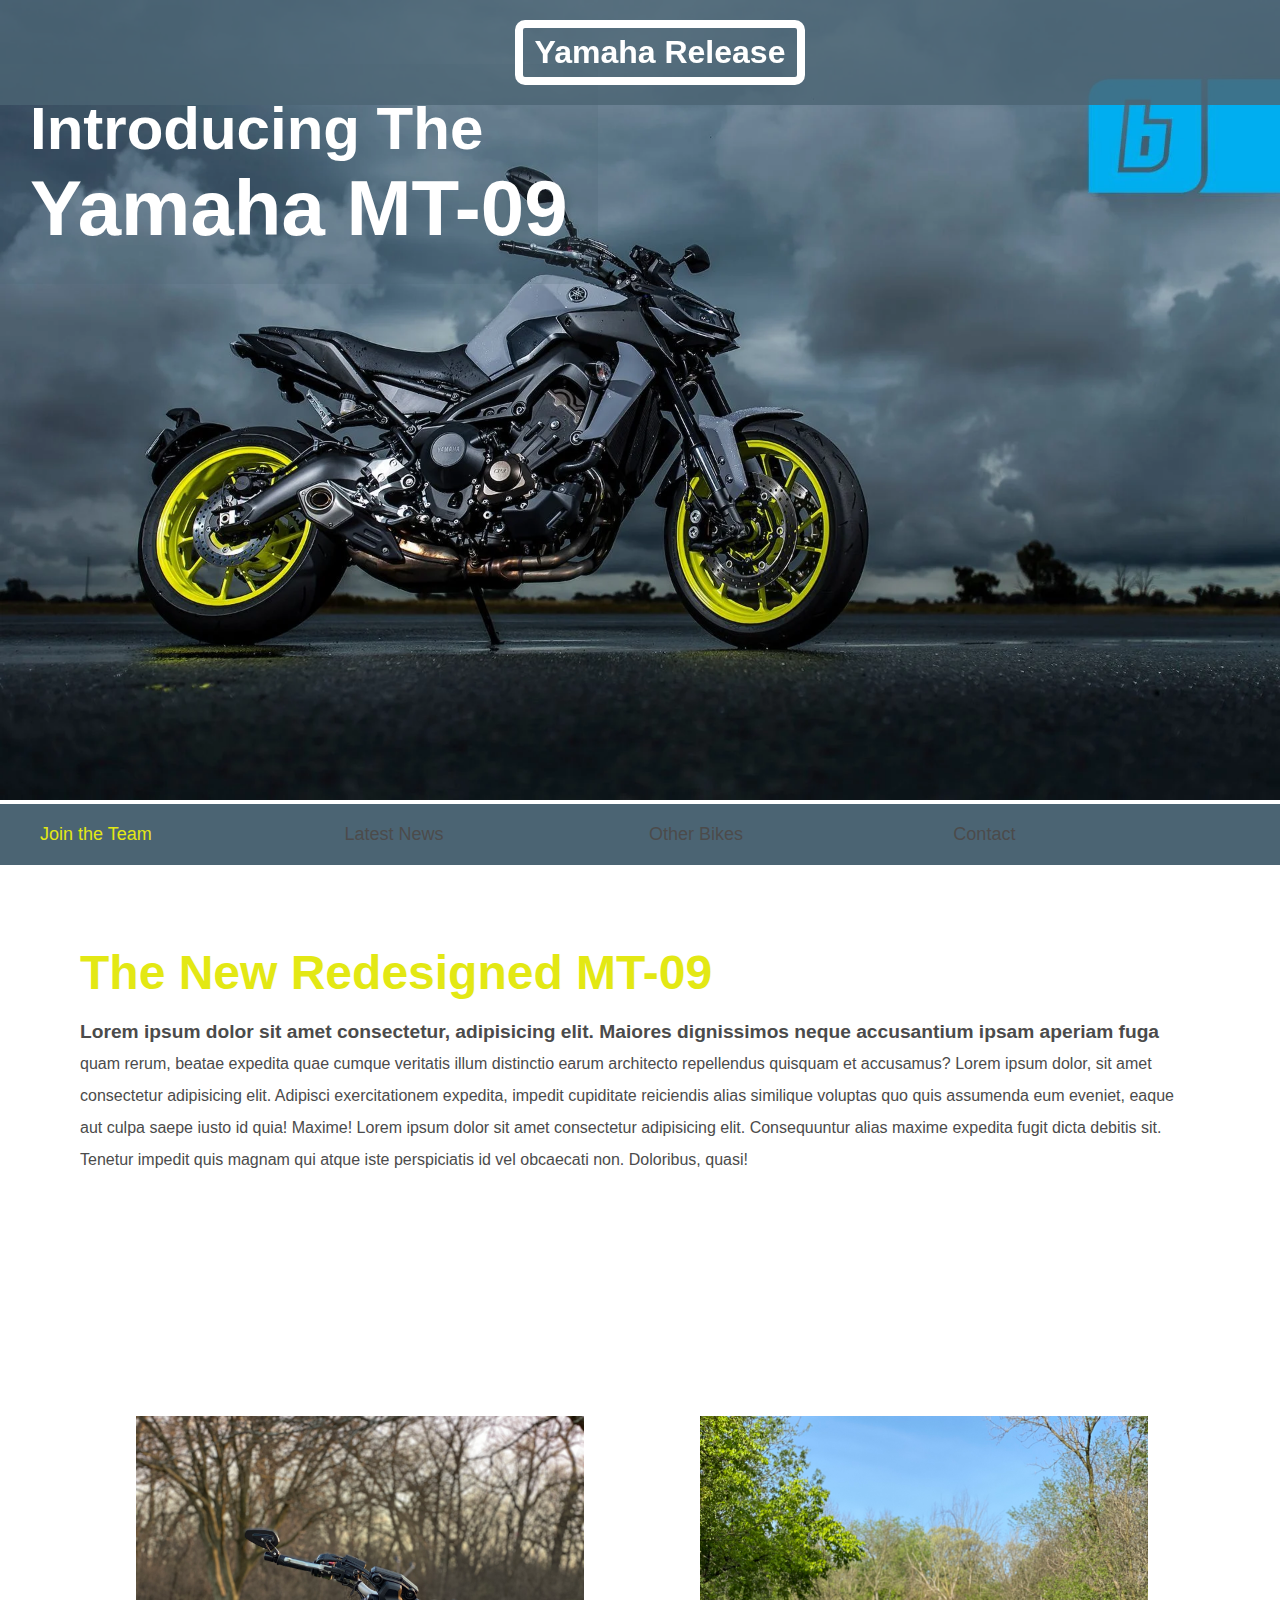
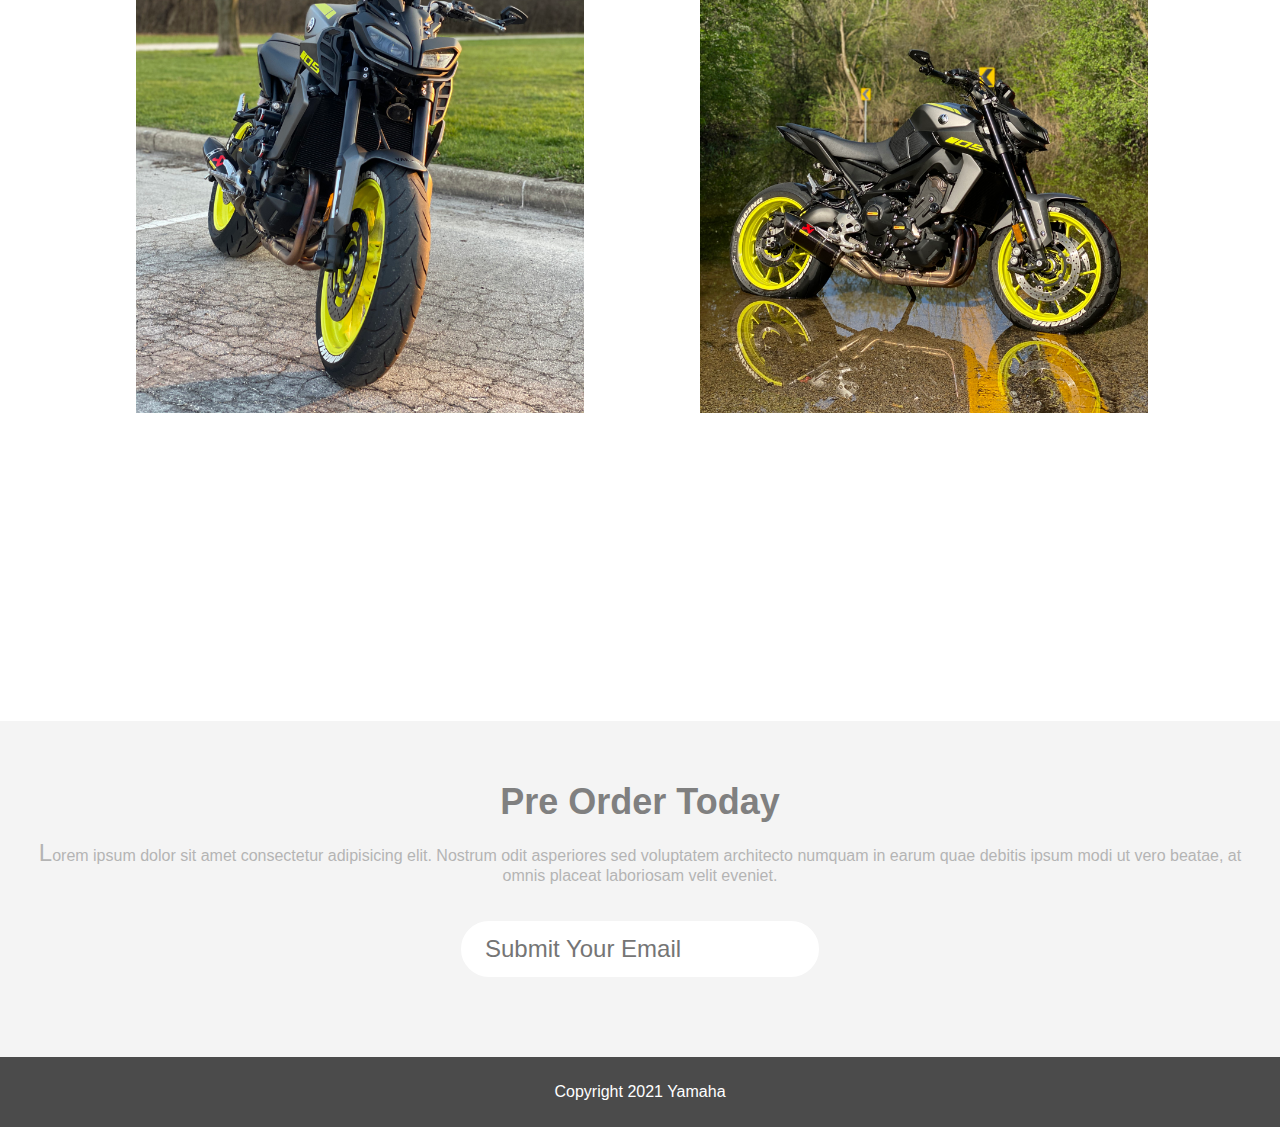
==== index.html @ 50883274 "messanger shows up" ====
<!DOCTYPE html>
<html lang="en-US">
<head>
    <meta name="viewport" content="width=device-width, initial-scale=1.0">
    <link rel="styleSheet" href="styles.css">
 
  <title>Yamaha Release</title>
</head>
<script>
  window.intercomSettings = {
    app_id: "sxmnp2gp"
  };
</script>

<script>
// We pre-filled your app ID in the widget URL: 'https://widget.intercom.io/widget/sxmnp2gp'
(function(){var w=window;var ic=w.Intercom;if(typeof ic==="function"){ic('reattach_activator');ic('update',w.intercomSettings);}else{var d=document;var i=function(){i.c(arguments);};i.q=[];i.c=function(args){i.q.push(args);};w.Intercom=i;var l=function(){var s=d.createElement('script');s.type='text/javascript';s.async=true;s.src='https://widget.intercom.io/widget/sxmnp2gp';var x=d.getElementsByTagName('script')[0];x.parentNode.insertBefore(s,x);};if(w.attachEvent){w.attachEvent('onload',l);}else{w.addEventListener('load',l,false);}}})();
</script>
<body>

    <header>
        <h1> Yamaha Release</h1>
    </header>
    <section class="banner">
        <img src="images/MT09 banner.webp" alt="welcome banner">
        <div class="welcome">
            <h2>Introducing The <br><span>Yamaha MT-09</span></h2>
        </div>
    </section>
    <nav class="main-nav">
        <ul>
            <li><a href="/join.html" class="join">Join the Team</a></li>
            <li><a href="/news.html">Latest News</a></li>
            <li><a href="/otherbikes.html">Other Bikes</a></li>
            <li><a href="/contact/html">Contact</a></li>
        </ul>
    </nav>  
    <main>
        <article>
            <h2>The New Redesigned MT-09</h2>
            <p>Lorem ipsum dolor sit amet consectetur, adipisicing elit. Maiores dignissimos 
                neque accusantium ipsam aperiam fuga quam rerum, beatae expedita quae cumque 
                veritatis illum distinctio earum architecto repellendus quisquam et accusamus?
                 Lorem ipsum dolor, sit amet consectetur adipisicing elit. Adipisci exercitationem 
                 expedita, impedit cupiditate reiciendis alias similique voluptas quo quis assumenda 
                 eum eveniet, eaque aut culpa saepe iusto id quia! Maxime! Lorem ipsum dolor sit amet
                  consectetur adipisicing elit. Consequuntur alias maxime expedita fugit dicta debitis
                   sit. Tenetur impedit quis magnam qui atque iste perspiciatis id vel obcaecati non. 
                   Doloribus, quasi!</p>
        </article>
        <ul class="images">
         <li><img src="images/IMG_1356.jpg" alt="thumbnail-1"></li>
         <!-- <li><img src="images/IMG_1451.jpg" alt="thumbnail-2"></li> -->
         <li><img src="images/IMG_2050.jpg" alt="thumbnail-3"></li>
         </ul>
    </main>
    <section class="join">
        <h2> Pre Order Today</h2>
        <p>Lorem ipsum dolor sit amet consectetur adipisicing elit. Nostrum odit asperiores sed voluptatem architecto numquam in earum quae debitis ipsum modi ut vero beatae, at omnis placeat laboriosam velit eveniet.</p>
        <form>
            <input type="email" name="email" placeholder="Submit Your Email" required>
        </form>
    </section>
    <footer>
        <p class="copyright"> Copyright 2021 Yamaha </p>
    </footer>
</body>
</html>
---- styles.css ----
body, ul, li, h1, h2, a{
    margin: 0;
    padding: 0;
    font-family: arial ;
}



header{
    background-color: rgba(75,100,115, 0.8);
    padding: 20px;
    text-align: center;
    position: fixed;
    width: 100%;
    z-index: 1;
    top: 0;
    left: 0;
}
header h1{
color: white;
border: 8px solid white;
padding: 6px 12px;
display: inline-block;
border-radius: 10px;
}
.banner{
   position: relative;

}

.banner img{
    max-width: 100%
}

.banner .welcome{
    background-color: rgba(75,100,115, 0.2);
    color: white;
    
    padding: 30px;
    position: absolute;
    left: 0px;
    top: 8%;
    
    
}
.banner h2{
    font-size: 60px;
}

.banner span{
    font-size: 1.3em;
}

nav{
    background-color: rgba(75,100,115);
    padding: 20px;
    position: sticky;
    top: 100px;

}
nav ul{
    white-space: nowrap;
    max-width: 1200px;
    margin: 0 auto;
}
nav li{
    width: 25%;
    display: inline-block;
    font-size: 24px;

}

nav li a{
    text-decoration: none;
    color: #4b4b4b
}

nav li a.join{
    color: rgba(227,232,20)
}
main{
    max-width: 100%;
    width: 1200px;
    margin: 80px auto;
    padding: 0 40px;
    box-sizing: border-box;

}

article h2{
    color: rgba(227,232,20);
    font-size: 48px;

    
}

article p{
    line-height: 2em;
    color: #4b4b4b;
 }

 .images{
     text-align: center;
     margin: 0px;
     white-space: nowrap;
 }

 .images li{
     display: inline-block;
     width: 40%;
     margin: 20% 5%
 }

 .images li img{
    max-width: 100%;
 }

 section.join{
     background: #f4f4f4;
     text-align: center;
     padding: 60px 20px;
     color: #b4b4b4;
 }

 .join h2{
     font-size: 36px;
     color: grey;

 }

 form input{
     margin: 20px 0px; 
     padding: 10px 20px;
     font-size: 24px;
     border-radius: 28px;
     border: 4px solid white;
 }

 footer{
     background: #4b4b4b;
     color: white;
     padding: 10px;
     text-align: center;

 }


 /* pseudo classes */

 nav li a:hover{
     text-decoration: underline;
 }

 .images li:hover{
     position: relative;
    top: -4px
 }

 form input:focus{
     border: 4px dashed #4b4b4b
 }

 form input:valid{
     border: 4px solid rgb(84, 226, 84);
 }

 article p::first-line{
    font-weight: bold;
    font-size: 1.2em;
 }

 section.join p::first-letter{
     font-size: 1.5em;
 }

 /* /responsive style// */

 @media screen and (max-width: 1400px){
    
    .banner .welcome h2{
        font-size: 60px;
    }
    nav li{
        font-size: 18px;
    }
 }


 @media screen and (max-width: 960px){
    
    .banner .welcome h2{
        font-size: 40px;
    }
    
 }


 @media screen and (max-width: 700px){
    
    .banner .welcome {
        position: relative;
        text-align: center;
        padding: 10px;
    }
    .banner .welcome br{
        display: none;
    }

    .banner .welcome h2{
        display: none;
    }
    .banner .welcome span{
        font-size: 1em;
    }

    .images li {
        width: 100%;
        margin: 20px, auto;
        display: block
    }
 }

 @media screen and (max-width: 700px){
     
    nav li {
        font-size: 20px;
        display: block;
        width: 100%;
        margin: 12px 0;
    }

    header{
        position: relative;
    }

    nav{
        top: 0;
    }
 }
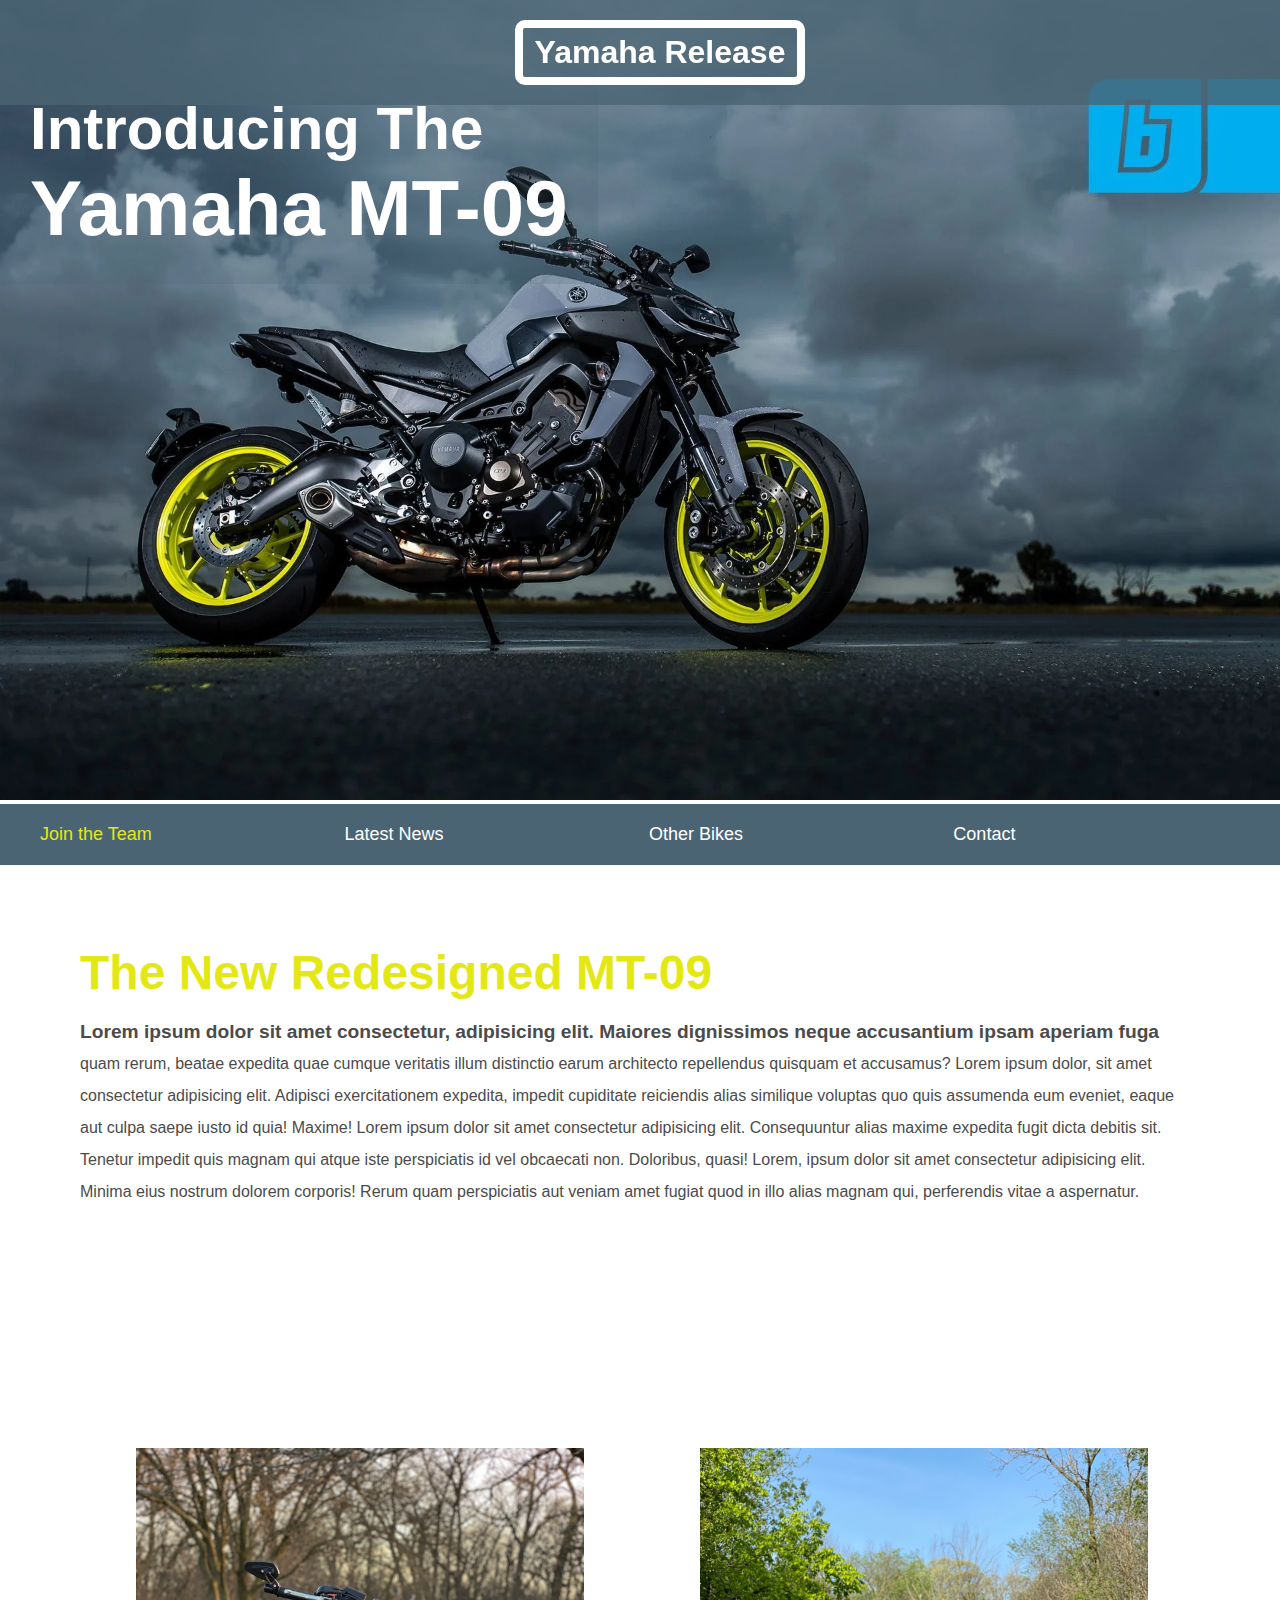
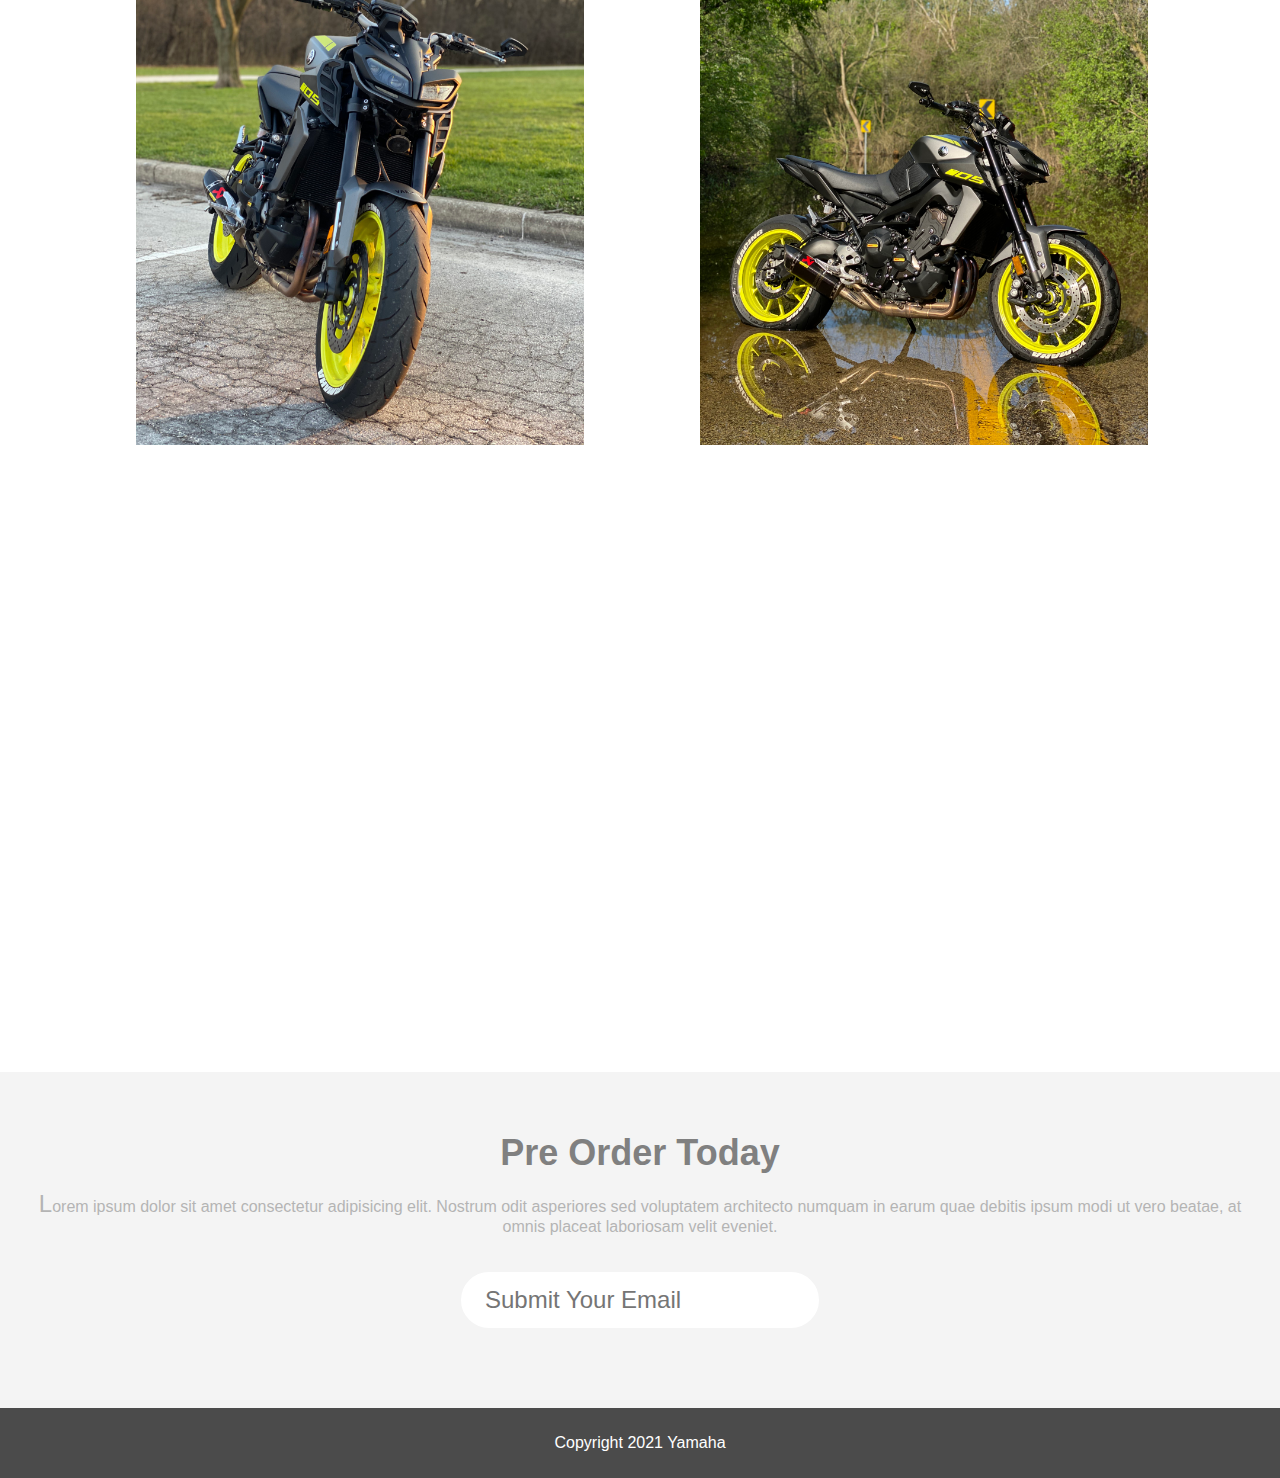
==== commit c3644196: "styling and video player" ====
--- a/index.html
+++ b/index.html
@@ -10,9 +10,7 @@
   window.intercomSettings = {
     app_id: "sxmnp2gp"
   };
-</script>
 
-<script>
 // We pre-filled your app ID in the widget URL: 'https://widget.intercom.io/widget/sxmnp2gp'
 (function(){var w=window;var ic=w.Intercom;if(typeof ic==="function"){ic('reattach_activator');ic('update',w.intercomSettings);}else{var d=document;var i=function(){i.c(arguments);};i.q=[];i.c=function(args){i.q.push(args);};w.Intercom=i;var l=function(){var s=d.createElement('script');s.type='text/javascript';s.async=true;s.src='https://widget.intercom.io/widget/sxmnp2gp';var x=d.getElementsByTagName('script')[0];x.parentNode.insertBefore(s,x);};if(w.attachEvent){w.attachEvent('onload',l);}else{w.addEventListener('load',l,false);}}})();
 </script>
@@ -46,13 +44,15 @@
                  eum eveniet, eaque aut culpa saepe iusto id quia! Maxime! Lorem ipsum dolor sit amet
                   consectetur adipisicing elit. Consequuntur alias maxime expedita fugit dicta debitis
                    sit. Tenetur impedit quis magnam qui atque iste perspiciatis id vel obcaecati non. 
-                   Doloribus, quasi!</p>
+                   Doloribus, quasi! Lorem, ipsum dolor sit amet consectetur adipisicing elit. Minima eius nostrum dolorem corporis! Rerum quam perspiciatis aut veniam amet fugiat quod in illo alias magnam qui, perferendis vitae a aspernatur.</p>
         </article>
         <ul class="images">
          <li><img src="images/IMG_1356.jpg" alt="thumbnail-1"></li>
          <!-- <li><img src="images/IMG_1451.jpg" alt="thumbnail-2"></li> -->
          <li><img src="images/IMG_2050.jpg" alt="thumbnail-3"></li>
+         
          </ul>
+         <iframe width="560" height="315" src="https://www.youtube.com/embed/PuwwTswSZO8" title="YouTube video player" frameborder="0" allow="accelerometer; autoplay; clipboard-write; encrypted-media; gyroscope; picture-in-picture" allowfullscreen></iframe>
     </main>
     <section class="join">
         <h2> Pre Order Today</h2>
--- a/styles.css
+++ b/styles.css
@@ -72,7 +72,7 @@
 
 nav li a{
     text-decoration: none;
-    color: #4b4b4b
+    color: white
 }
 
 nav li a.join{
@@ -104,6 +104,11 @@
      margin: 0px;
      white-space: nowrap;
  }
+
+ /* ul.images{
+     border: 0px;
+     margin: 0px;
+ } */
 
  .images li{
      display: inline-block;
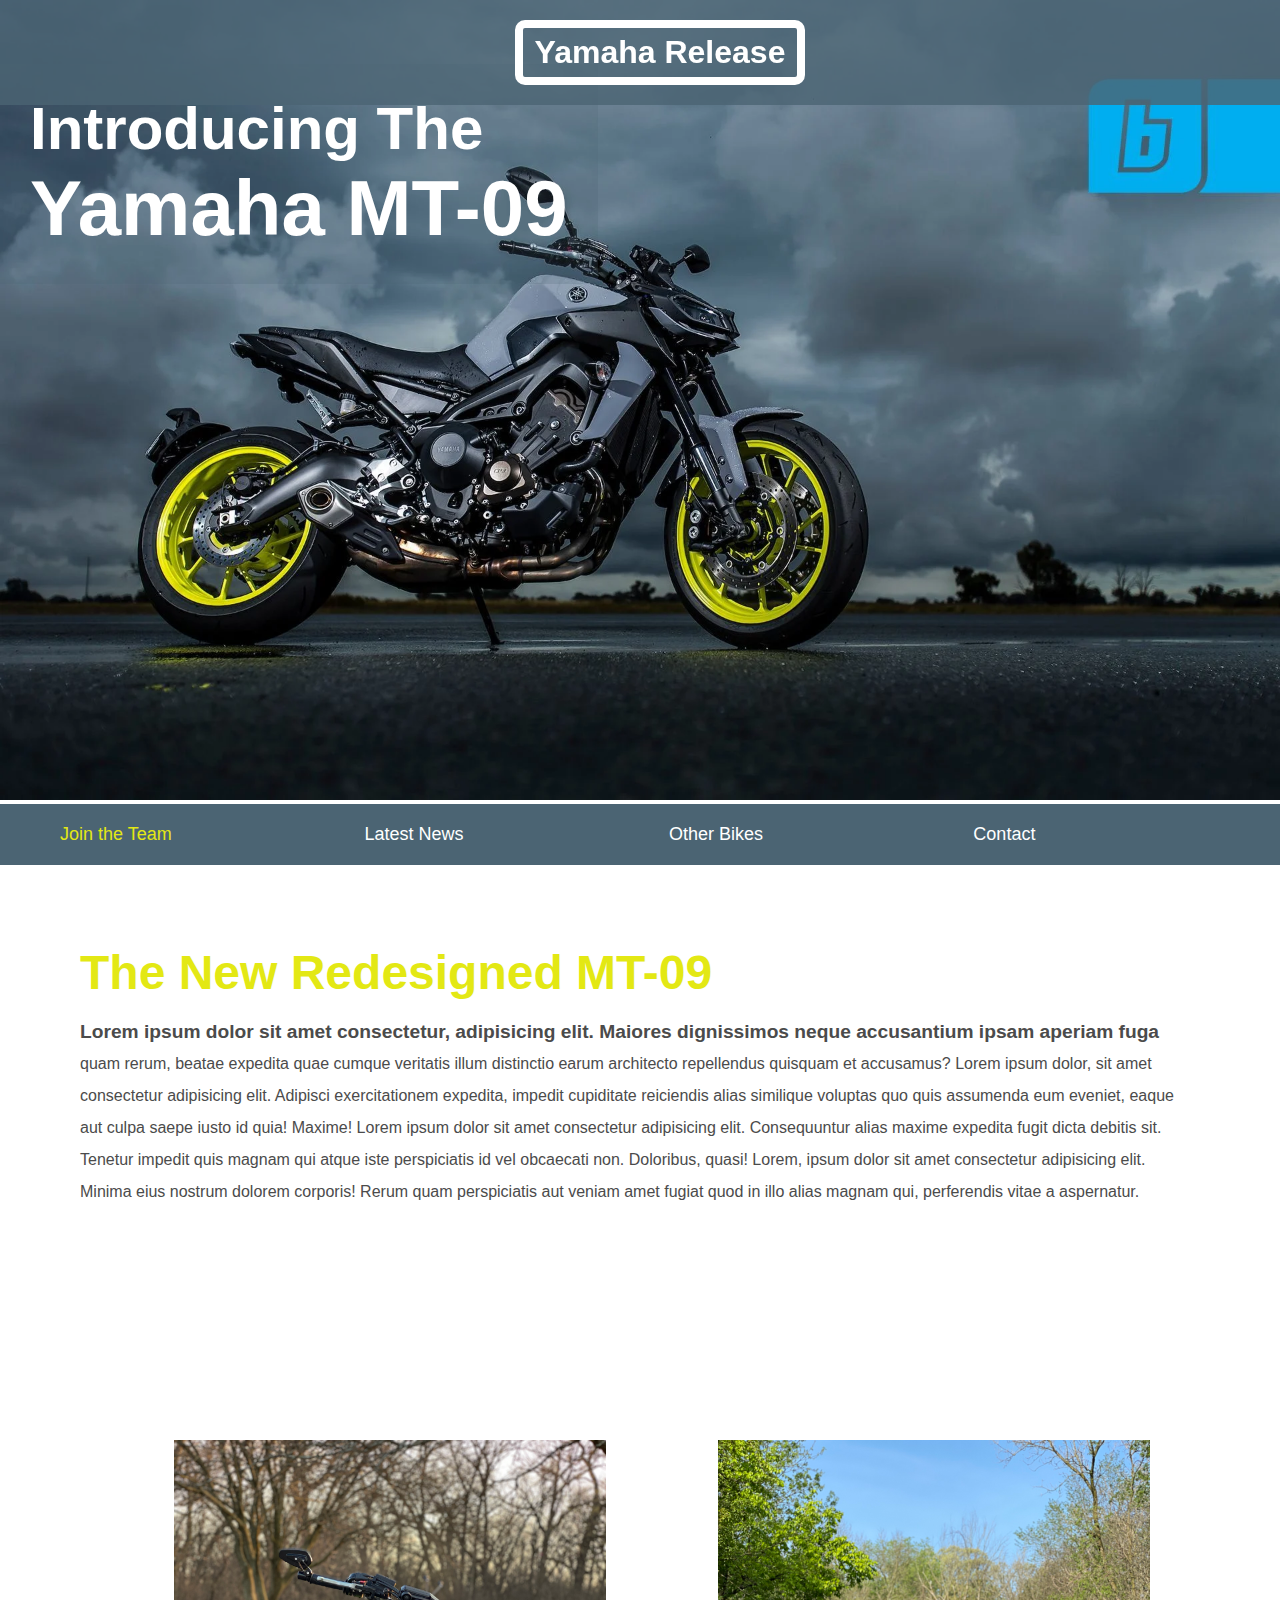
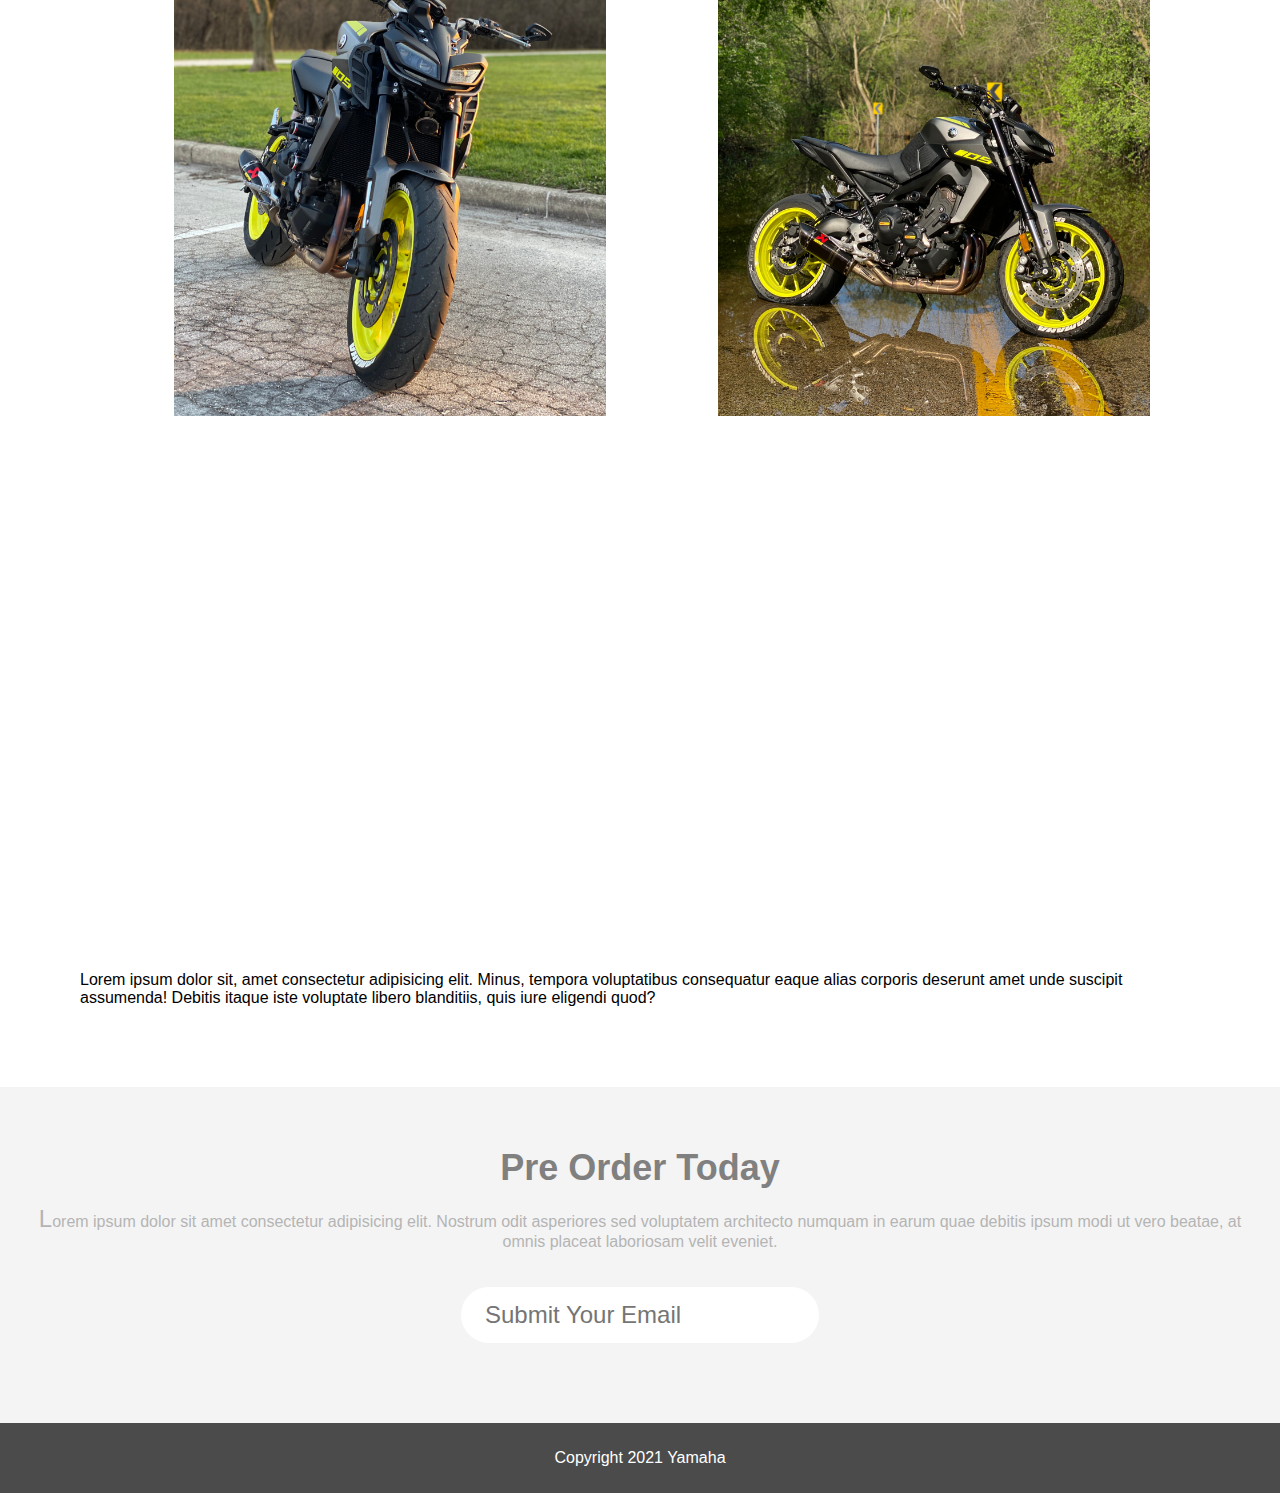
==== commit 1e48bee4: "need to make video el full size" ====
--- a/index.html
+++ b/index.html
@@ -53,6 +53,7 @@
          
          </ul>
          <iframe width="560" height="315" src="https://www.youtube.com/embed/PuwwTswSZO8" title="YouTube video player" frameborder="0" allow="accelerometer; autoplay; clipboard-write; encrypted-media; gyroscope; picture-in-picture" allowfullscreen></iframe>
+         <p>Lorem ipsum dolor sit, amet consectetur adipisicing elit. Minus, tempora voluptatibus consequatur eaque alias corporis deserunt amet unde suscipit assumenda! Debitis itaque iste voluptate libero blanditiis, quis iure eligendi quod?</p>
     </main>
     <section class="join">
         <h2> Pre Order Today</h2>
--- a/styles.css
+++ b/styles.css
@@ -1,4 +1,4 @@
-body, ul, li, h1, h2, a{
+body,  li, h1, h2, a{
     margin: 0;
     padding: 0;
     font-family: arial ;
@@ -101,10 +101,15 @@
 
  .images{
      text-align: center;
-     margin: 0px;
+     margin: 0px 0;;
      white-space: nowrap;
  }
 
+ iframe{
+     width: 100%;
+  
+     /* height: 100%; */
+ }
  /* ul.images{
      border: 0px;
      margin: 0px;
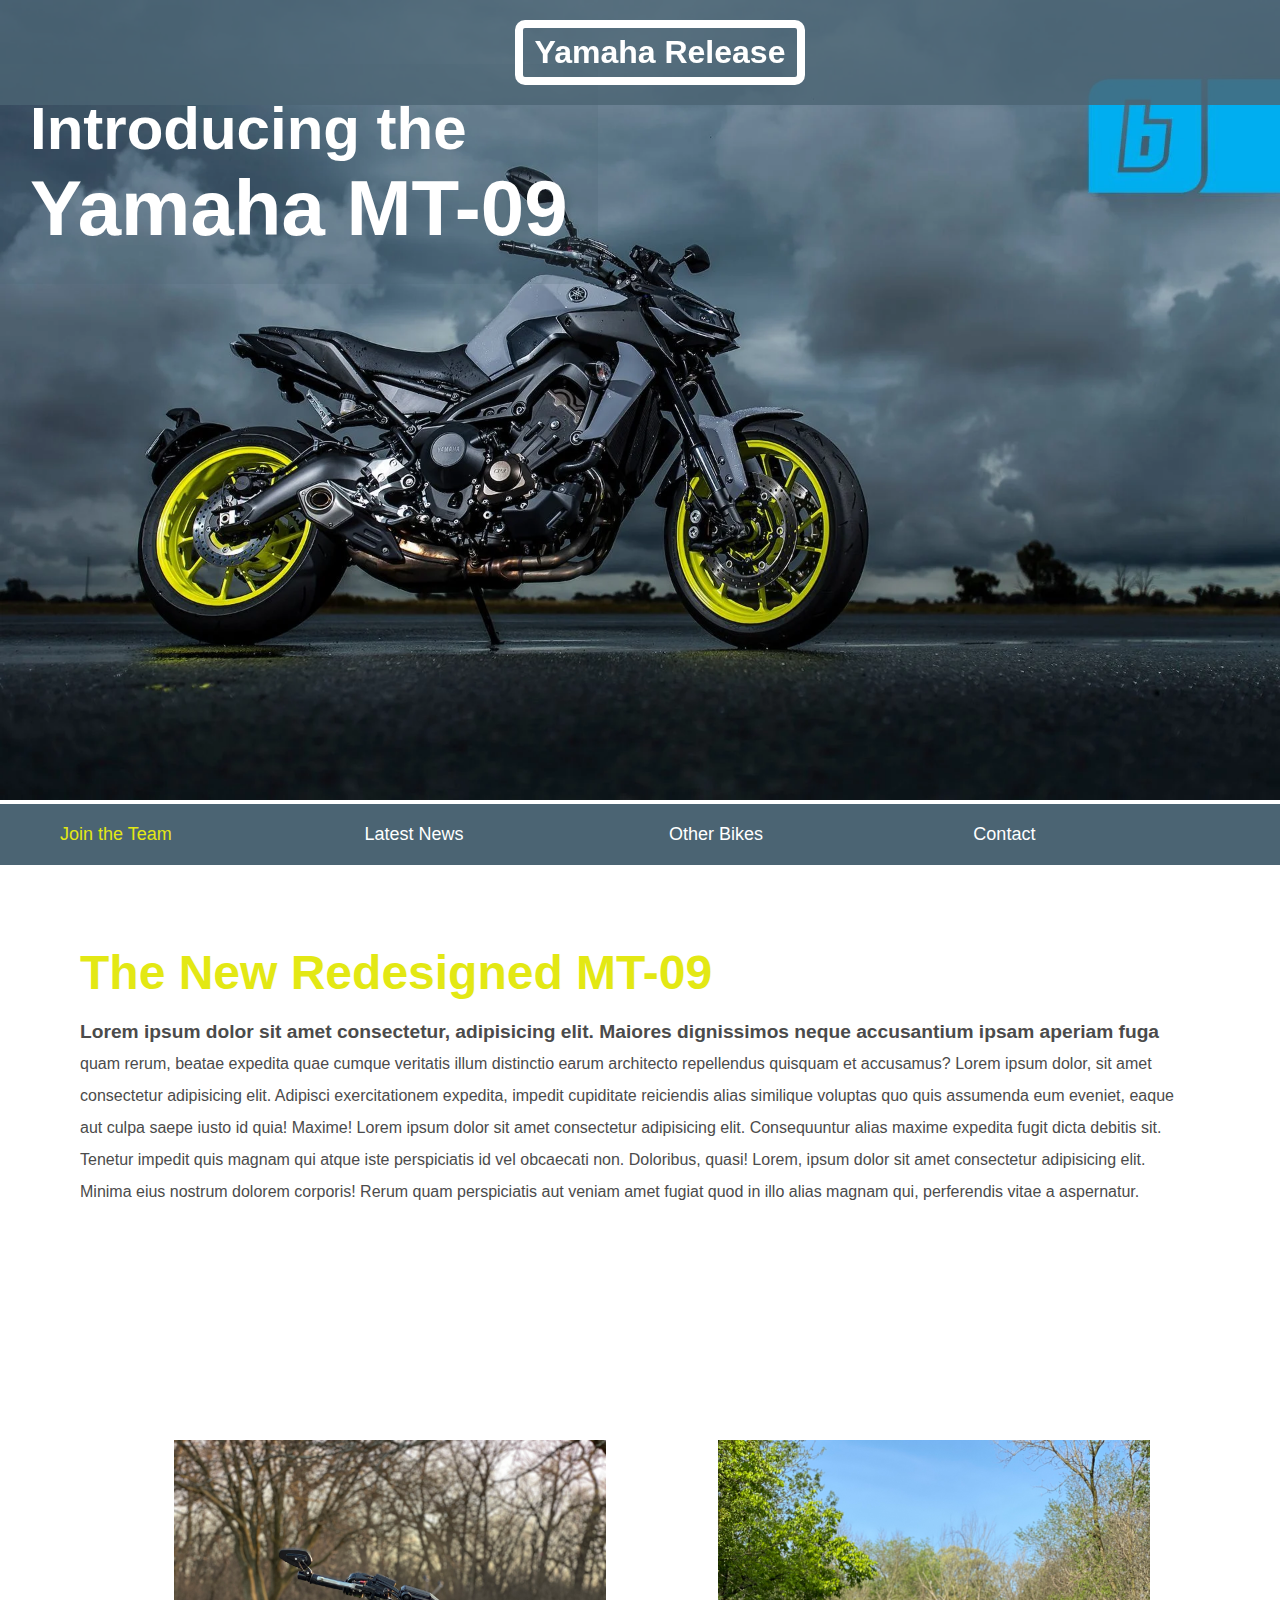
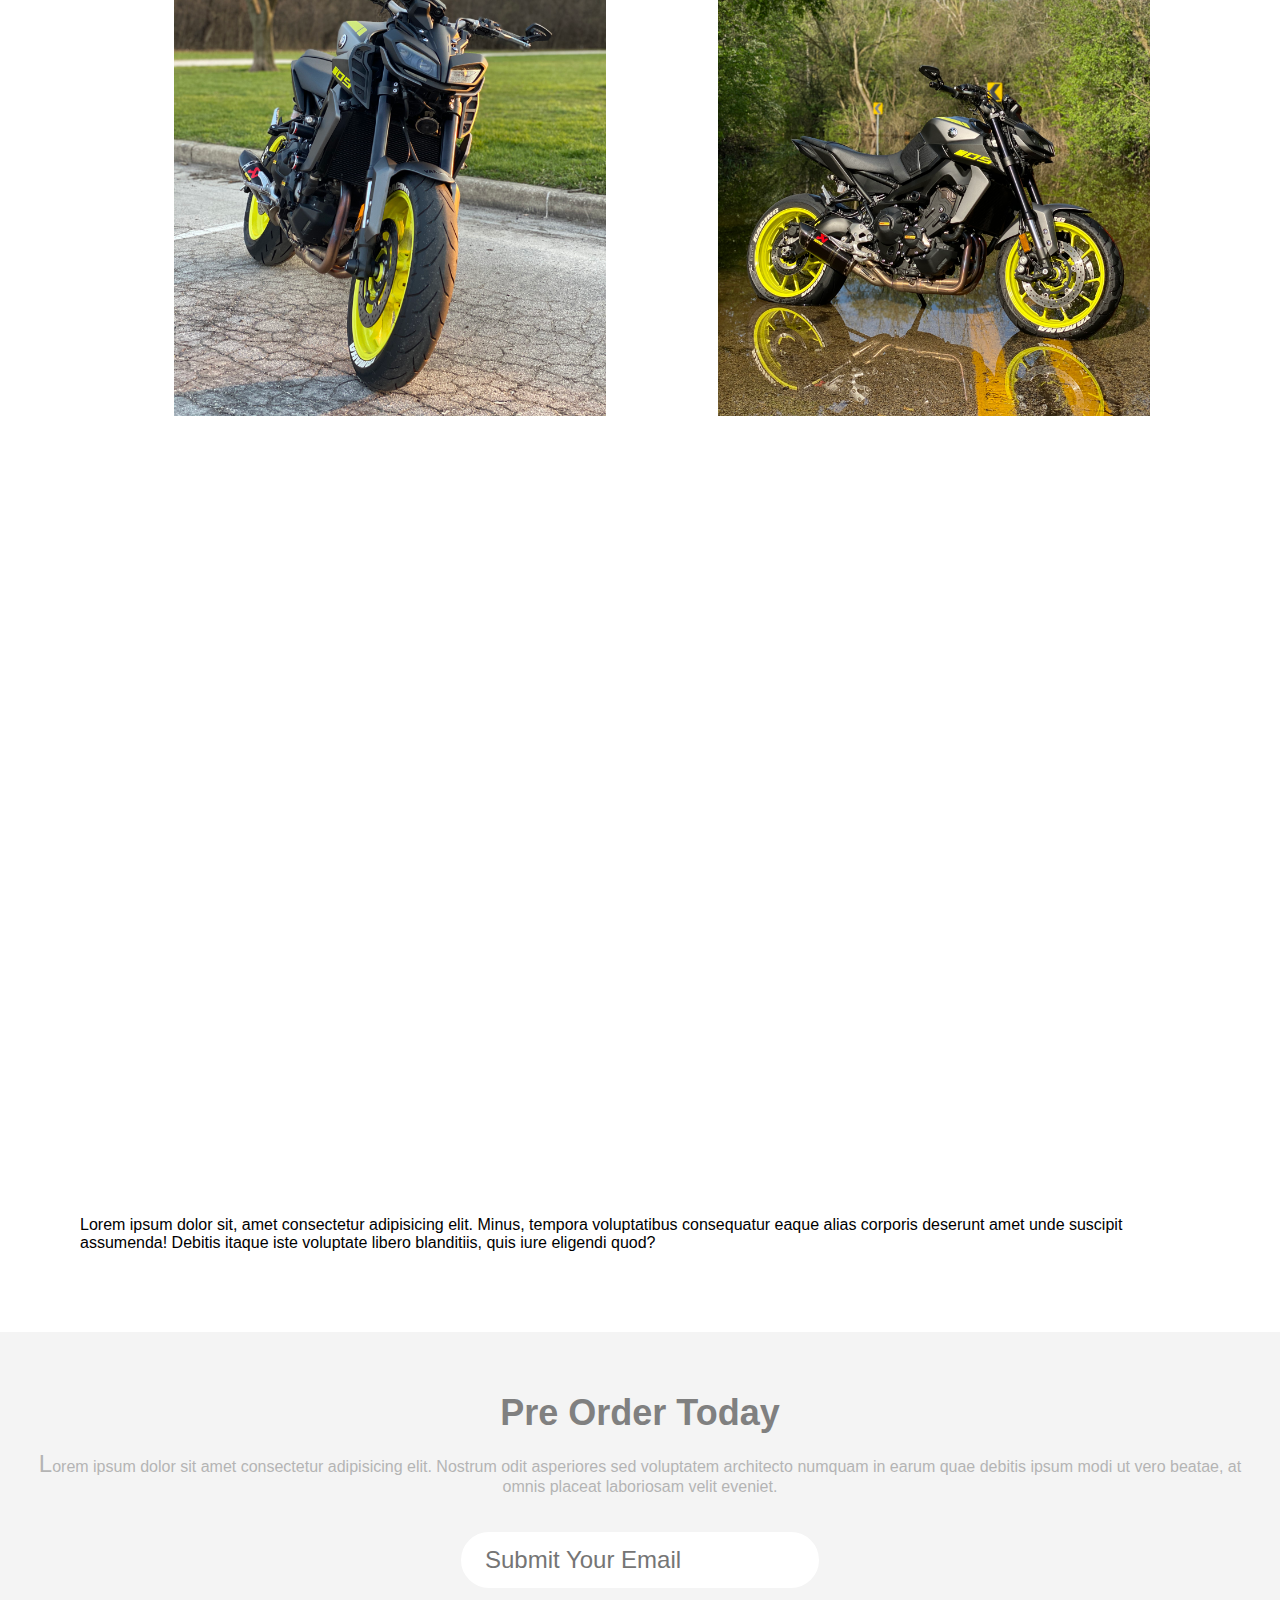
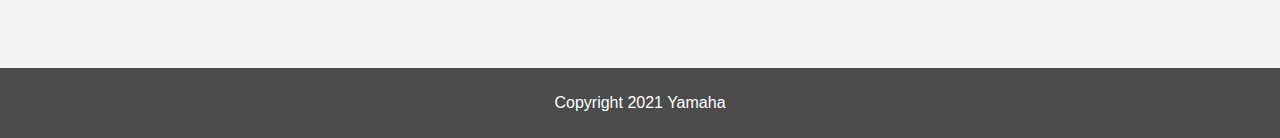
==== commit 3d067c0c: "starting order page" ====
--- a/index.html
+++ b/index.html
@@ -22,7 +22,7 @@
     <section class="banner">
         <img src="images/MT09 banner.webp" alt="welcome banner">
         <div class="welcome">
-            <h2>Introducing The <br><span>Yamaha MT-09</span></h2>
+            <h2>Introducing the <br><span>Yamaha MT-09</span></h2>
         </div>
     </section>
     <nav class="main-nav">
--- a/styles.css
+++ b/styles.css
@@ -103,11 +103,13 @@
      text-align: center;
      margin: 0px 0;;
      white-space: nowrap;
- }
+    
+ }
+
 
  iframe{
      width: 100%;
-  
+    height:35em
      /* height: 100%; */
  }
  /* ul.images{
@@ -163,6 +165,7 @@
 
  .images li:hover{
      position: relative;
+     box-shadow: 0 0 11px rgba(227,232,20);
     top: -4px
  }
 
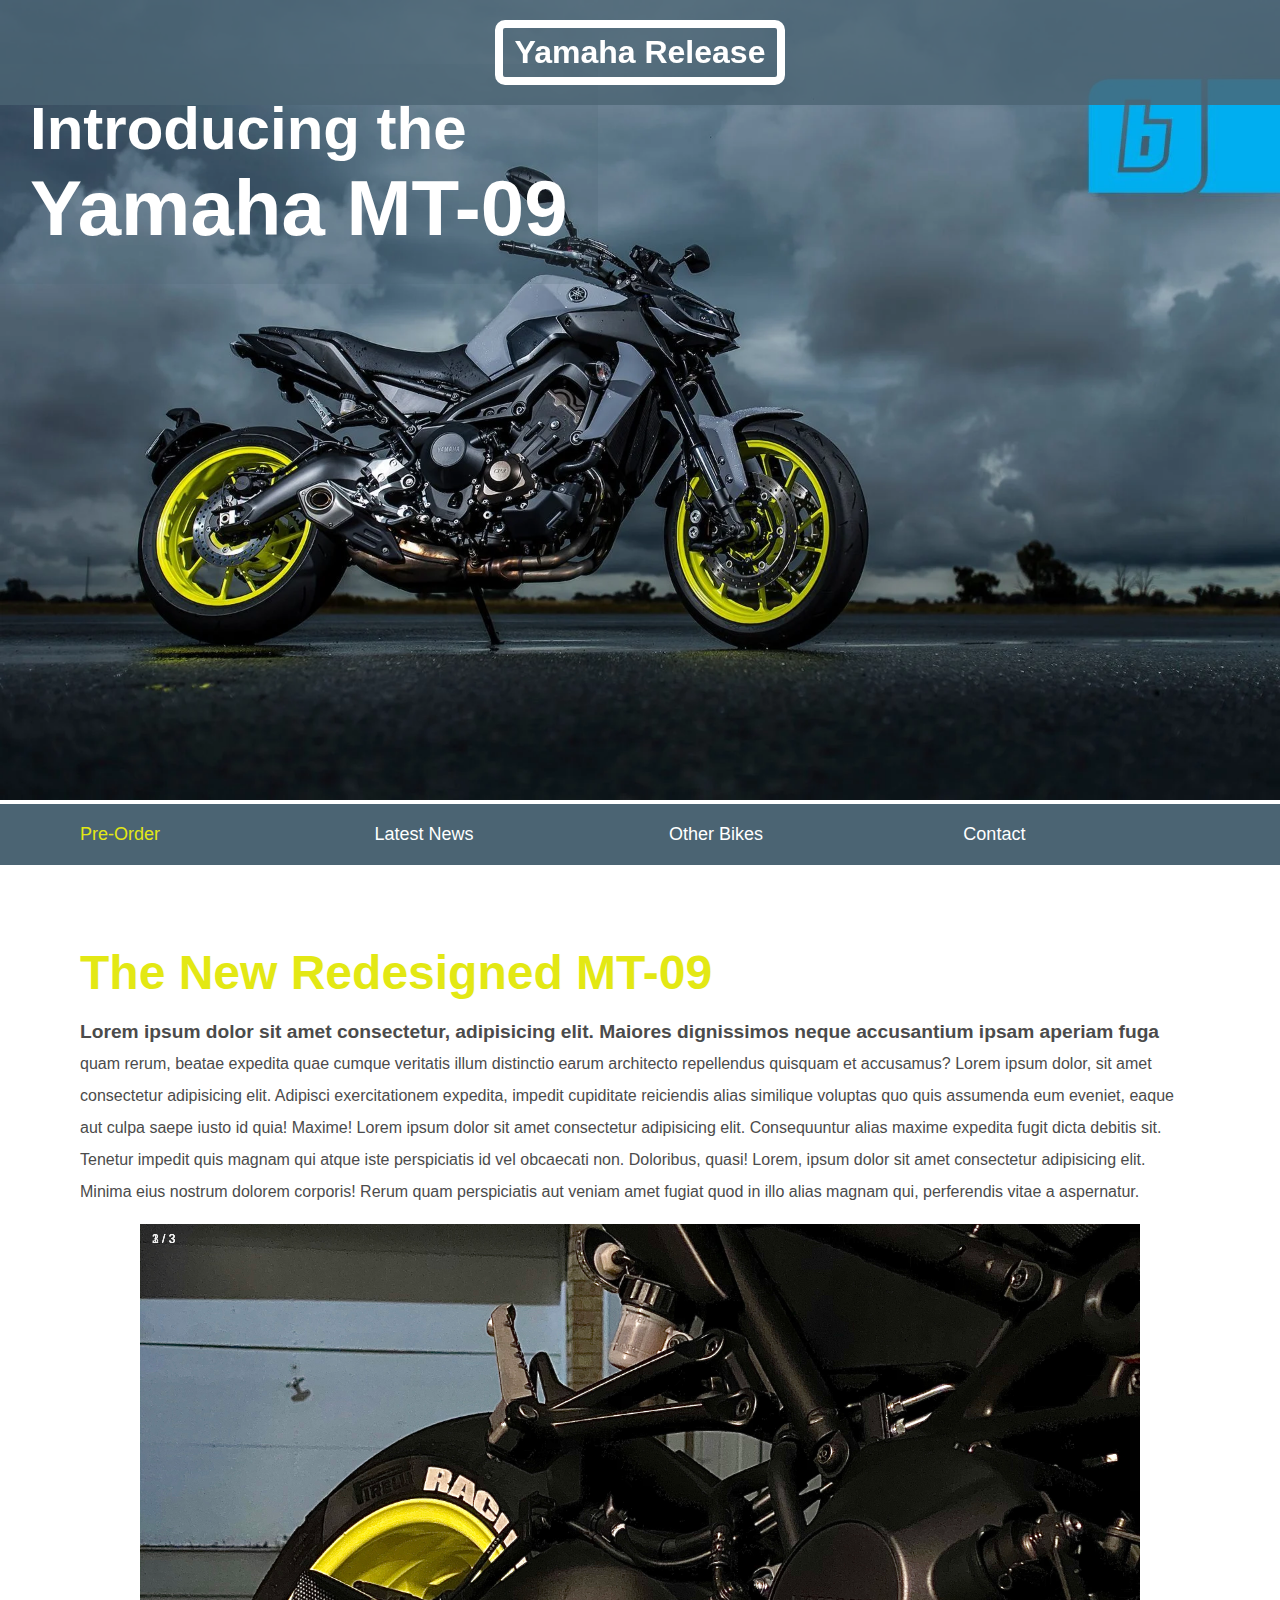
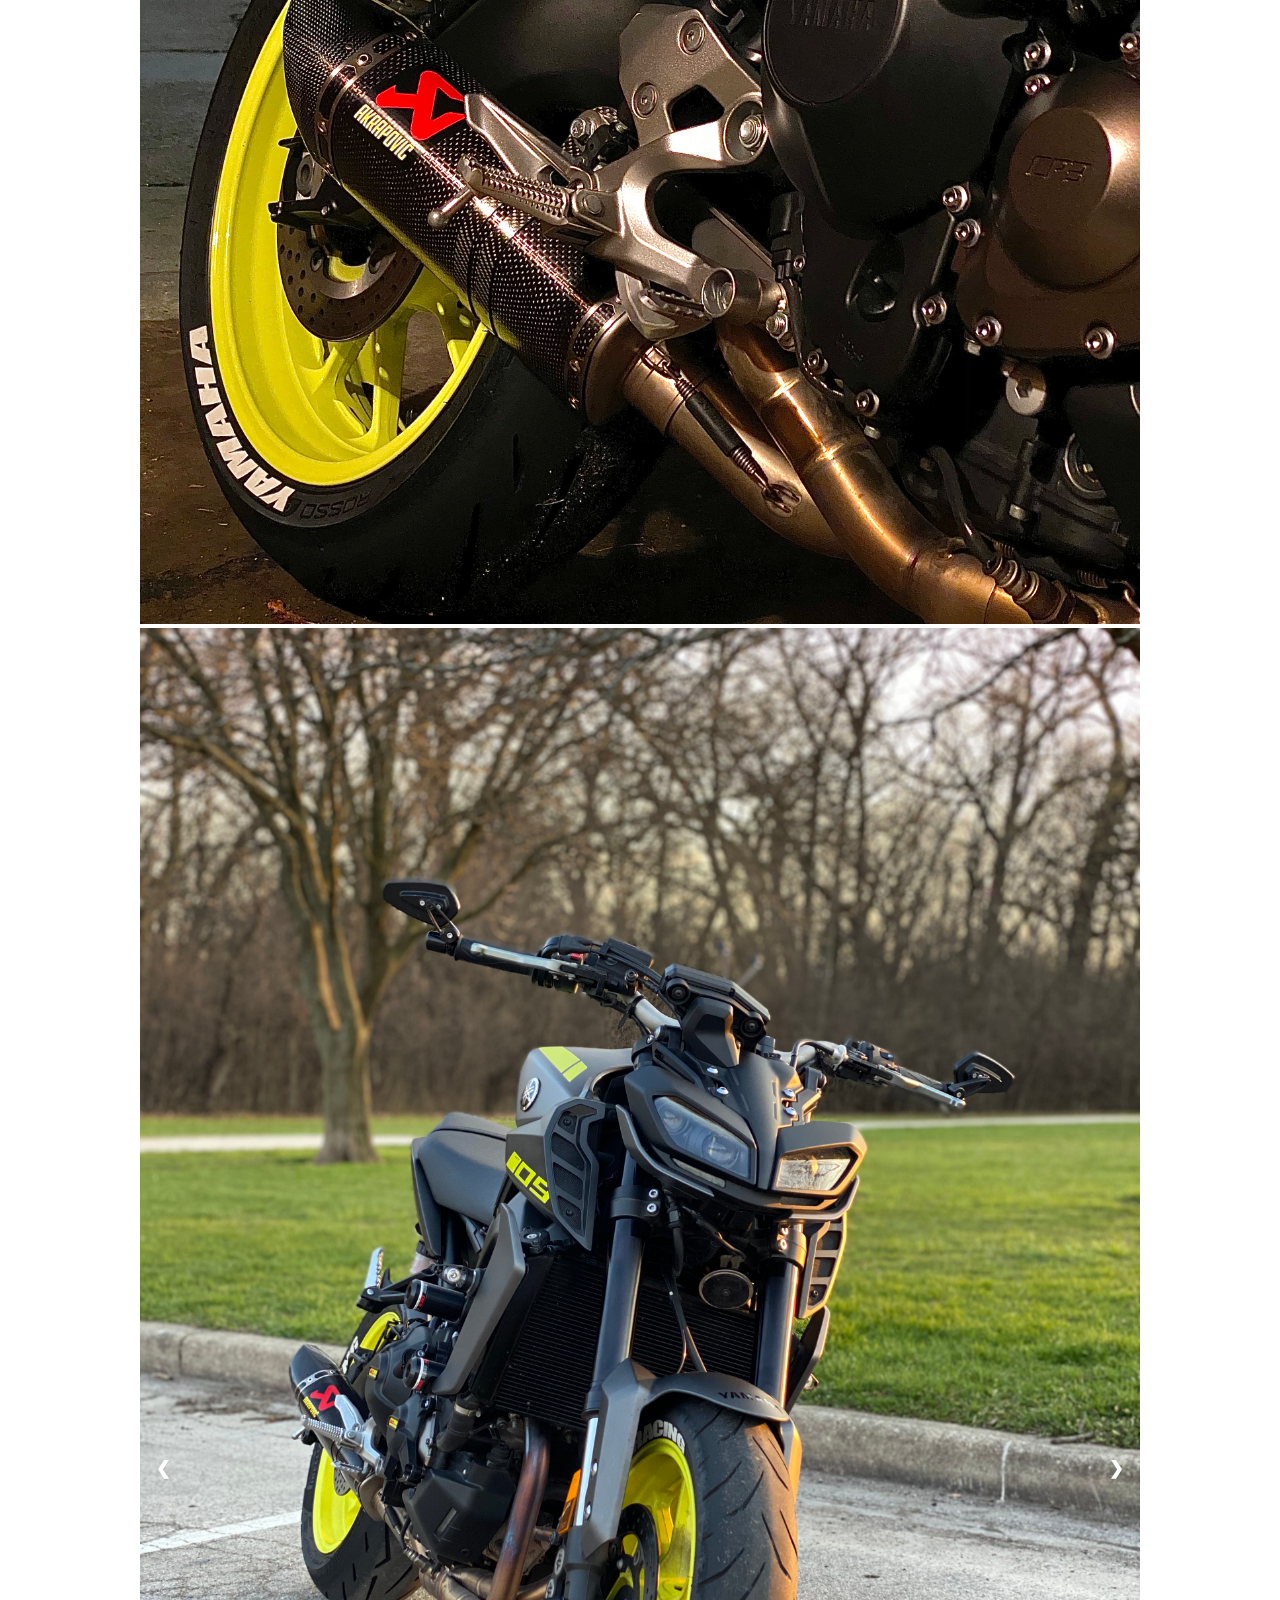
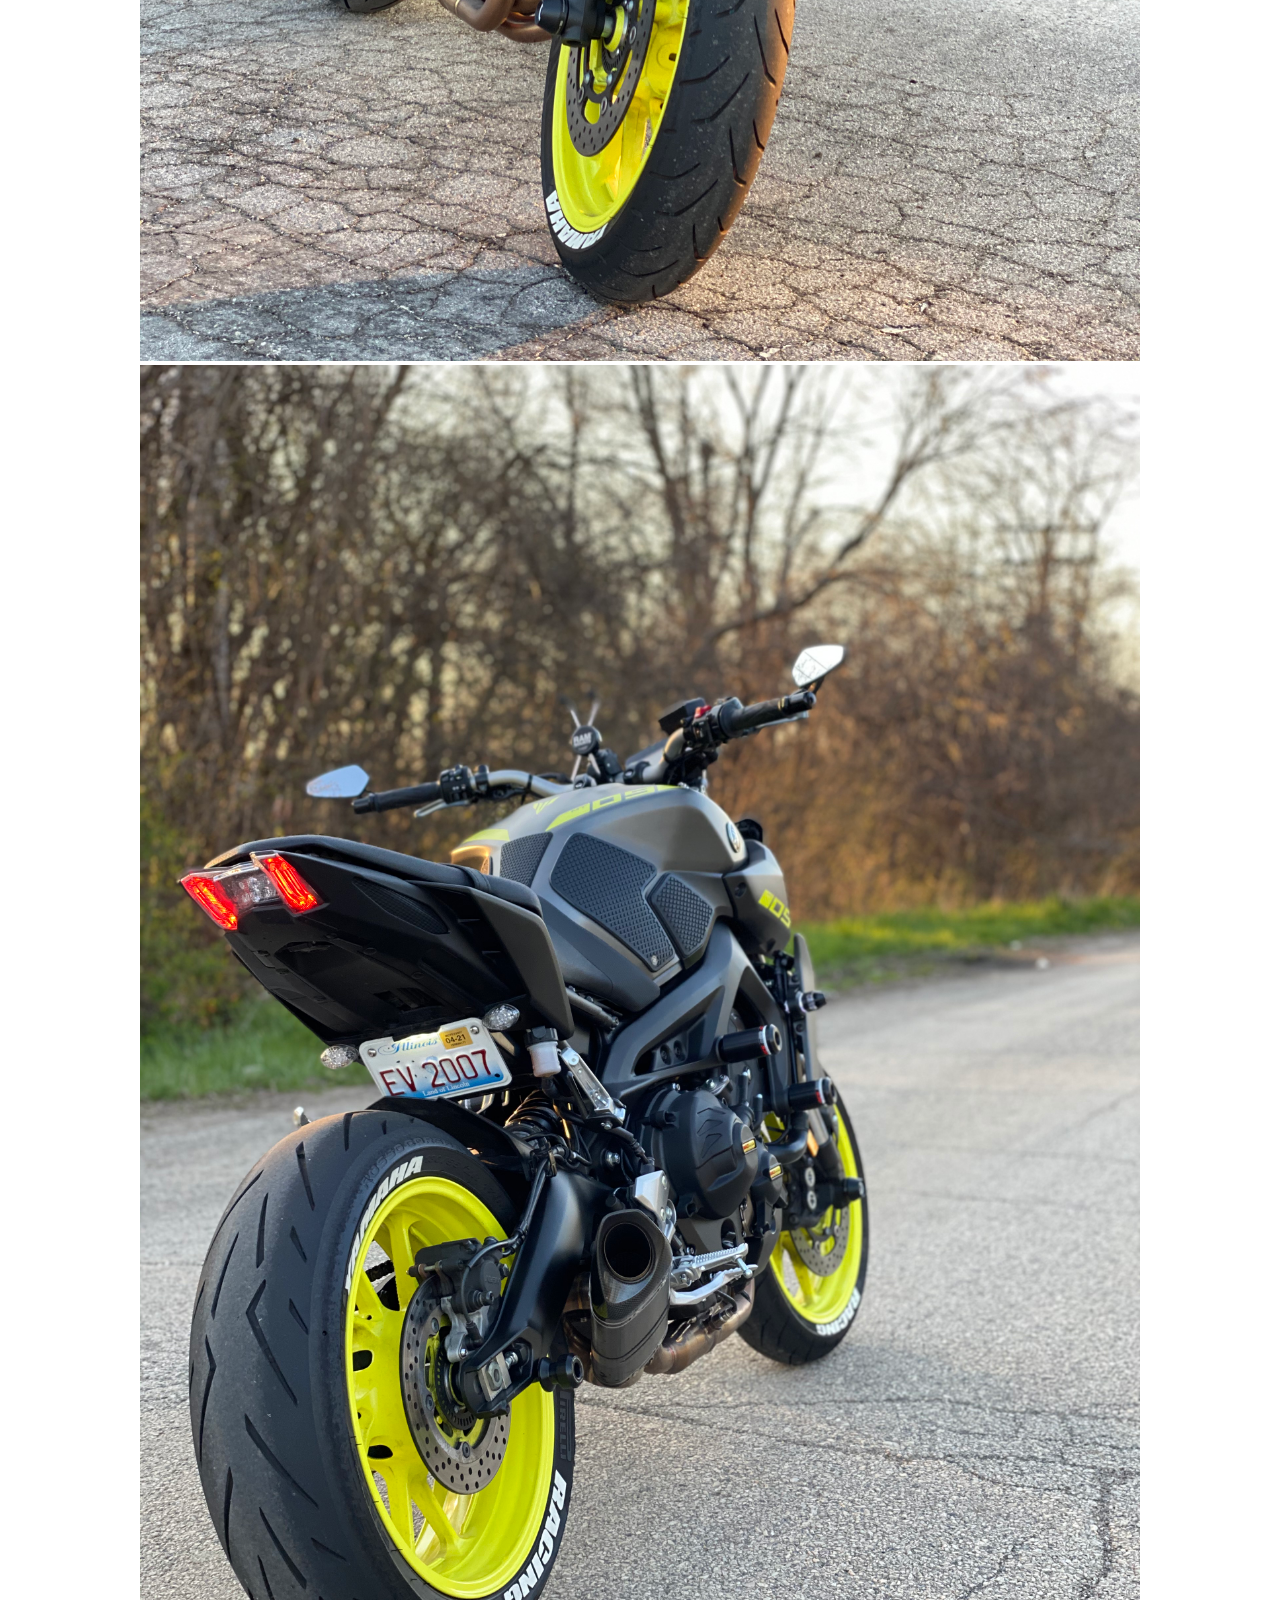
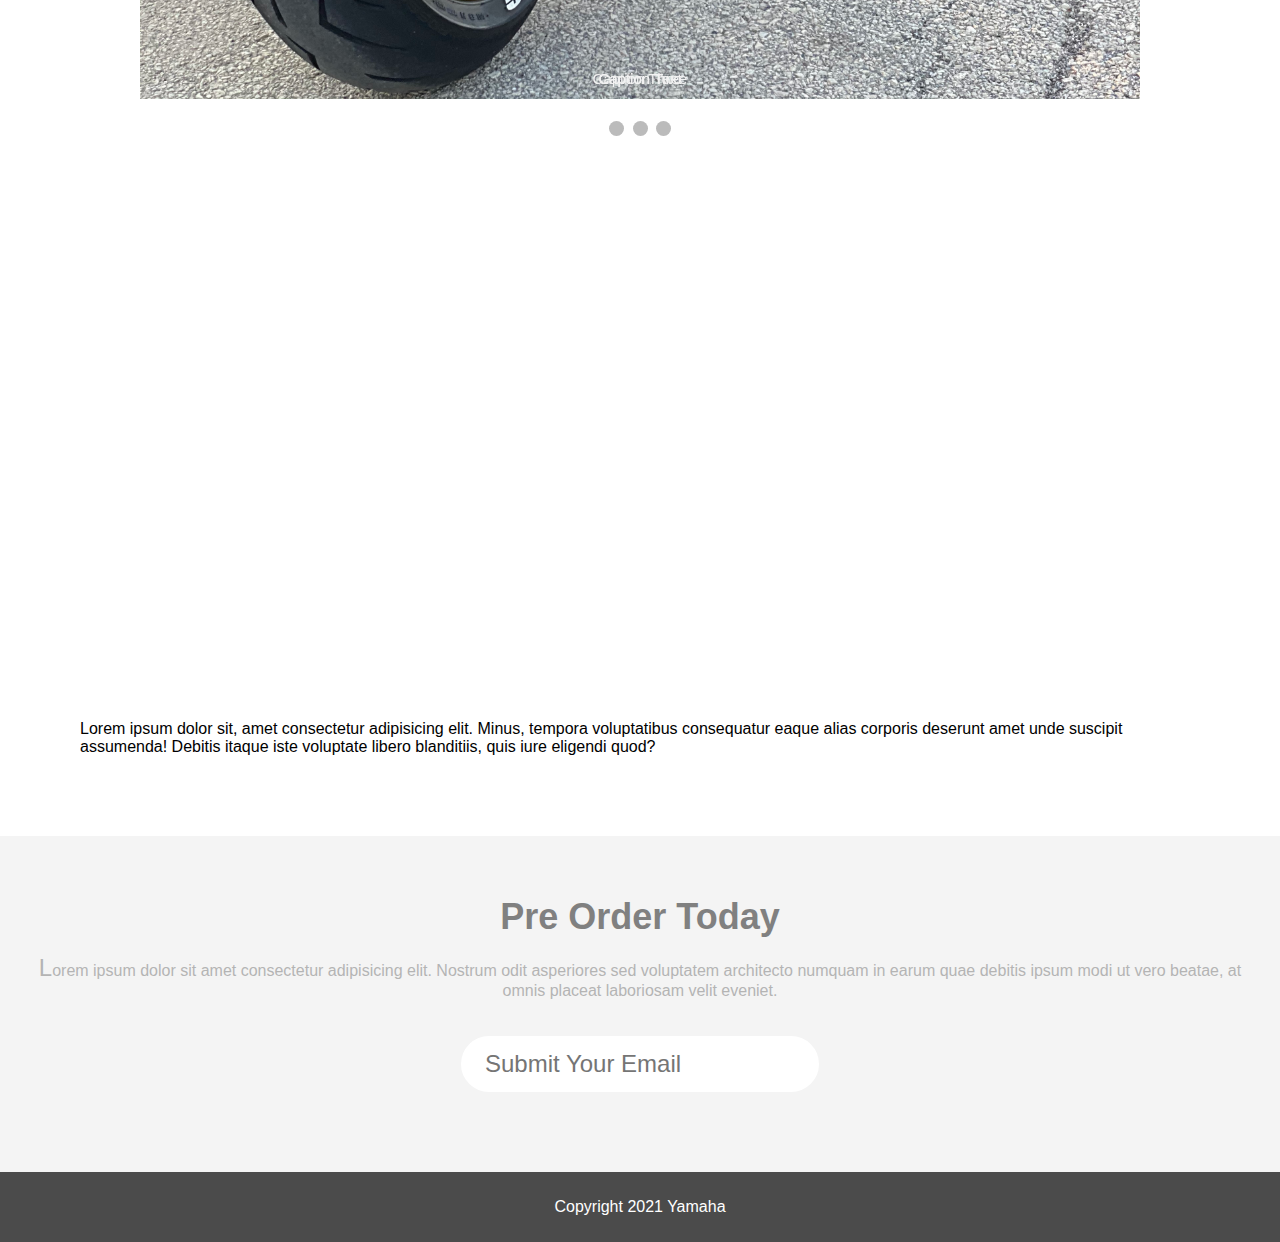
==== commit 602281e0: "trying to implement slideshow" ====
--- a/index.html
+++ b/index.html
@@ -7,12 +7,7 @@
   <title>Yamaha Release</title>
 </head>
 <script>
-  window.intercomSettings = {
-    app_id: "sxmnp2gp"
-  };
 
-// We pre-filled your app ID in the widget URL: 'https://widget.intercom.io/widget/sxmnp2gp'
-(function(){var w=window;var ic=w.Intercom;if(typeof ic==="function"){ic('reattach_activator');ic('update',w.intercomSettings);}else{var d=document;var i=function(){i.c(arguments);};i.q=[];i.c=function(args){i.q.push(args);};w.Intercom=i;var l=function(){var s=d.createElement('script');s.type='text/javascript';s.async=true;s.src='https://widget.intercom.io/widget/sxmnp2gp';var x=d.getElementsByTagName('script')[0];x.parentNode.insertBefore(s,x);};if(w.attachEvent){w.attachEvent('onload',l);}else{w.addEventListener('load',l,false);}}})();
 </script>
 <body>
 
@@ -27,7 +22,7 @@
     </section>
     <nav class="main-nav">
         <ul>
-            <li><a href="/join.html" class="join">Join the Team</a></li>
+            <li><a href="/join.html" class="join">Pre-Order</a></li>
             <li><a href="/news.html">Latest News</a></li>
             <li><a href="/otherbikes.html">Other Bikes</a></li>
             <li><a href="/contact/html">Contact</a></li>
@@ -46,12 +41,47 @@
                    sit. Tenetur impedit quis magnam qui atque iste perspiciatis id vel obcaecati non. 
                    Doloribus, quasi! Lorem, ipsum dolor sit amet consectetur adipisicing elit. Minima eius nostrum dolorem corporis! Rerum quam perspiciatis aut veniam amet fugiat quod in illo alias magnam qui, perferendis vitae a aspernatur.</p>
         </article>
-        <ul class="images">
-         <li><img src="images/IMG_1356.jpg" alt="thumbnail-1"></li>
+
+        <!-- Slideshow container -->
+<div class="slideshow-container">
+
+    <!-- Full-width images with number and caption text -->
+    <div class="mySlides fade">
+      <div class="numbertext">1 / 3</div>
+      <img src="images/IMG_0535.jpg" style="width:100%">
+      <div class="text">Caption Text</div>
+    </div>
+  
+    <div class="mySlides fade">
+      <div class="numbertext">2 / 3</div>
+      <img src="images/IMG_1356.jpg" style="width:100%">
+      <div class="text">Caption Two</div>
+    </div>
+  
+    <div class="mySlides fade">
+      <div class="numbertext">3 / 3</div>
+      <img src="images/IMG_1451.jpg" style="width:100%">
+      <div class="text">Caption Three</div>
+    </div>
+  
+    <!-- Next and previous buttons -->
+    <a class="prev" onclick="plusSlides(-1)">&#10094;</a>
+    <a class="next" onclick="plusSlides(1)">&#10095;</a>
+  </div>
+  <br>
+  
+  <!-- The dots/circles -->
+  <div style="text-align:center">
+    <span class="dot" onclick="currentSlide(1)"></span>
+    <span class="dot" onclick="currentSlide(2)"></span>
+    <span class="dot" onclick="currentSlide(3)"></span>
+  </div>
+        <!-- <ul class="images">
+         <li><img src="images/IMG_1356.jpg" alt="thumbnail-1"></li> -->
          <!-- <li><img src="images/IMG_1451.jpg" alt="thumbnail-2"></li> -->
-         <li><img src="images/IMG_2050.jpg" alt="thumbnail-3"></li>
+         <!-- <li><img src="images/IMG_2050.jpg" alt="thumbnail-3"></li>
          
-         </ul>
+         </ul> -->
          <iframe width="560" height="315" src="https://www.youtube.com/embed/PuwwTswSZO8" title="YouTube video player" frameborder="0" allow="accelerometer; autoplay; clipboard-write; encrypted-media; gyroscope; picture-in-picture" allowfullscreen></iframe>
          <p>Lorem ipsum dolor sit, amet consectetur adipisicing elit. Minus, tempora voluptatibus consequatur eaque alias corporis deserunt amet unde suscipit assumenda! Debitis itaque iste voluptate libero blanditiis, quis iure eligendi quod?</p>
     </main>
--- a/styles.css
+++ b/styles.css
@@ -250,3 +250,108 @@
         top: 0;
     }
  }
+/* 
+ ////ORDER PAGE */
+
+ #summary-container{
+     width: 300px;
+     border-color: black;
+     border-style: solid;
+ }
+
+ /* Caruselle */
+
+ * {box-sizing:border-box}
+
+/* Slideshow container */
+.slideshow-container {
+  max-width: 1000px;
+  position: relative;
+  margin: auto;
+}
+
+/* Hide the images by default */
+/* .mySlides {
+  display: none;
+} */
+
+/* Next & previous buttons */
+.prev, .next {
+  cursor: pointer;
+  position: absolute;
+  top: 50%;
+  width: auto;
+  margin-top: -22px;
+  padding: 16px;
+  color: white;
+  font-weight: bold;
+  font-size: 18px;
+  transition: 0.6s ease;
+  border-radius: 0 3px 3px 0;
+  user-select: none;
+}
+
+/* Position the "next button" to the right */
+.next {
+  right: 0;
+  border-radius: 3px 0 0 3px;
+}
+
+/* On hover, add a black background color with a little bit see-through */
+.prev:hover, .next:hover {
+  background-color: rgba(0,0,0,0.8);
+}
+
+/* Caption text */
+.text {
+  color: #f2f2f2;
+  font-size: 15px;
+  padding: 8px 12px;
+  position: absolute;
+  bottom: 8px;
+  width: 100%;
+  text-align: center;
+}
+
+/* Number text (1/3 etc) */
+.numbertext {
+  color: #f2f2f2;
+  font-size: 12px;
+  padding: 8px 12px;
+  position: absolute;
+  top: 0;
+}
+
+/* The dots/bullets/indicators */
+.dot {
+  cursor: pointer;
+  height: 15px;
+  width: 15px;
+  margin: 0 2px;
+  background-color: #bbb;
+  border-radius: 50%;
+  display: inline-block;
+  transition: background-color 0.6s ease;
+}
+
+.active, .dot:hover {
+  background-color: #717171;
+}
+
+/* Fading animation */
+.fade {
+  -webkit-animation-name: fade;
+  -webkit-animation-duration: 1.5s;
+  animation-name: fade;
+  animation-duration: 1.5s;
+}
+
+@-webkit-keyframes fade {
+  from {opacity: .4}
+  to {opacity: 1}
+}
+
+@keyframes fade {
+  from {opacity: .4}
+  to {opacity: 1}
+}
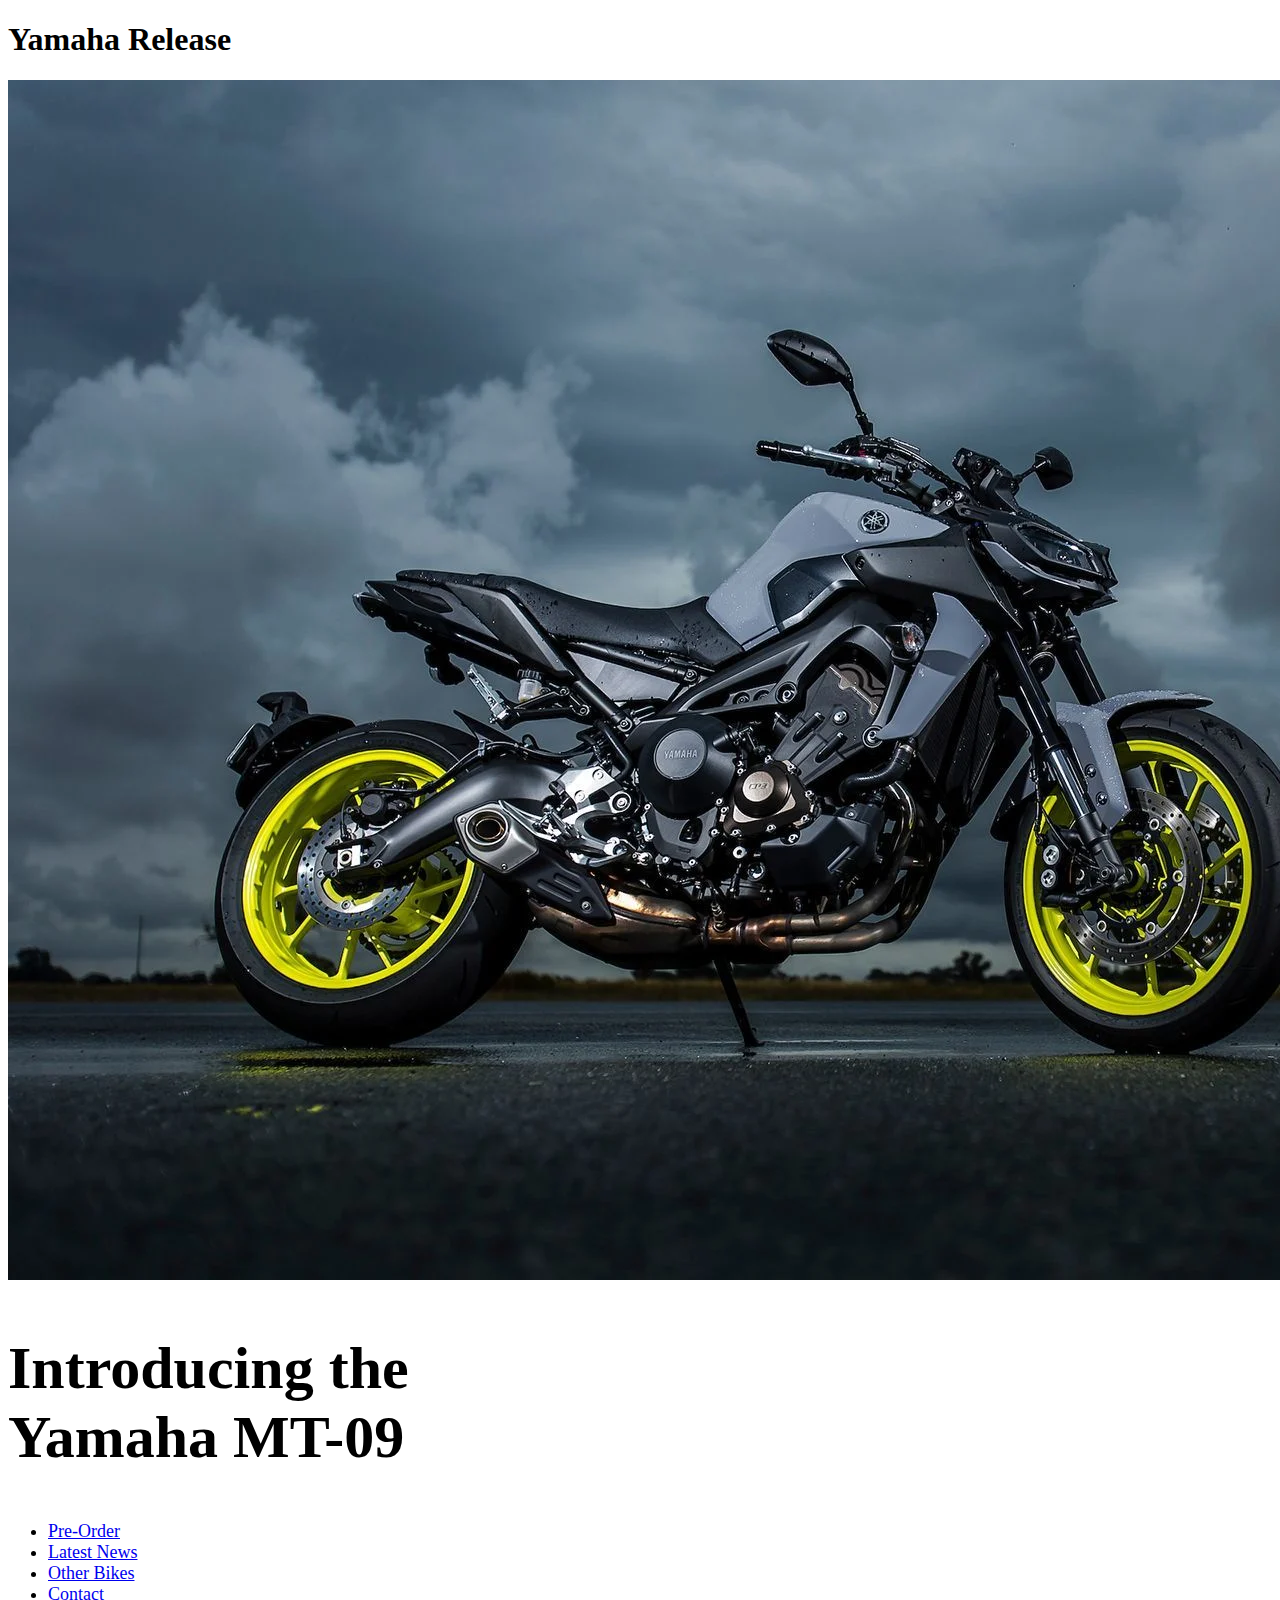
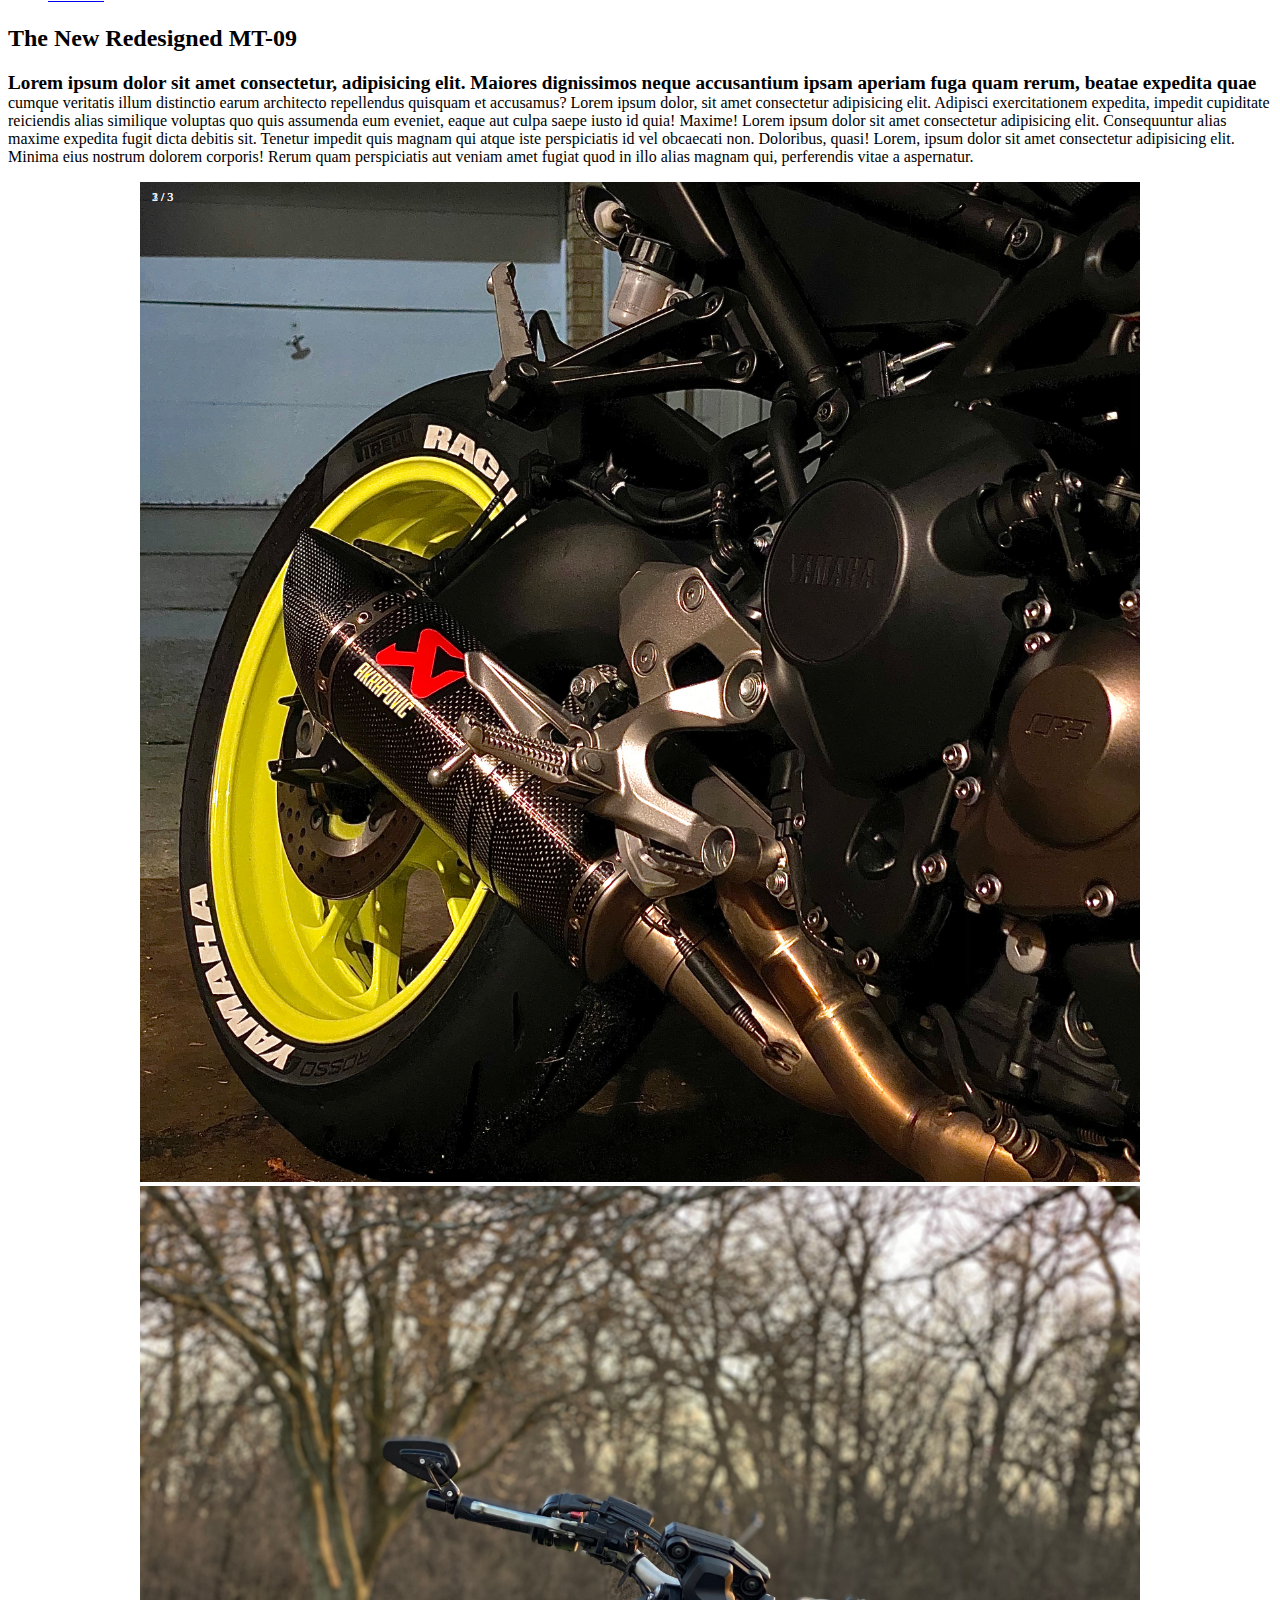
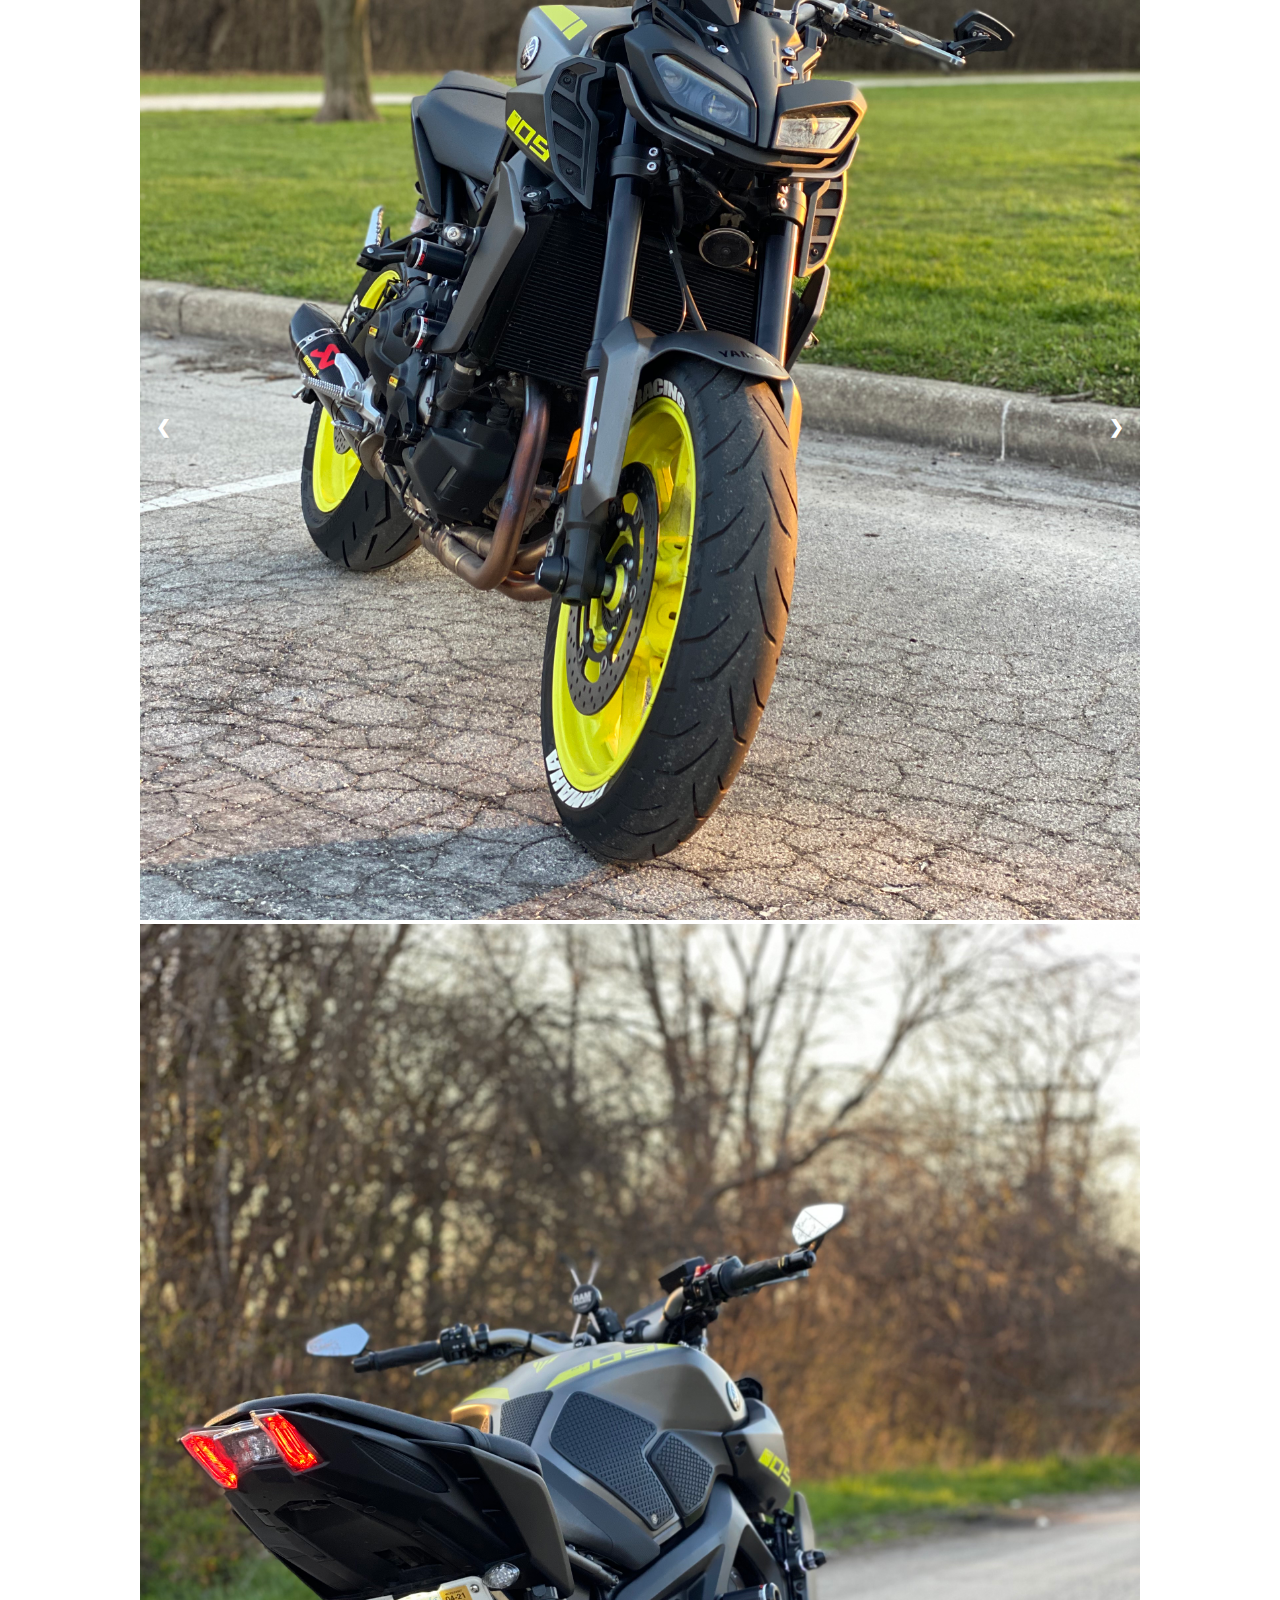
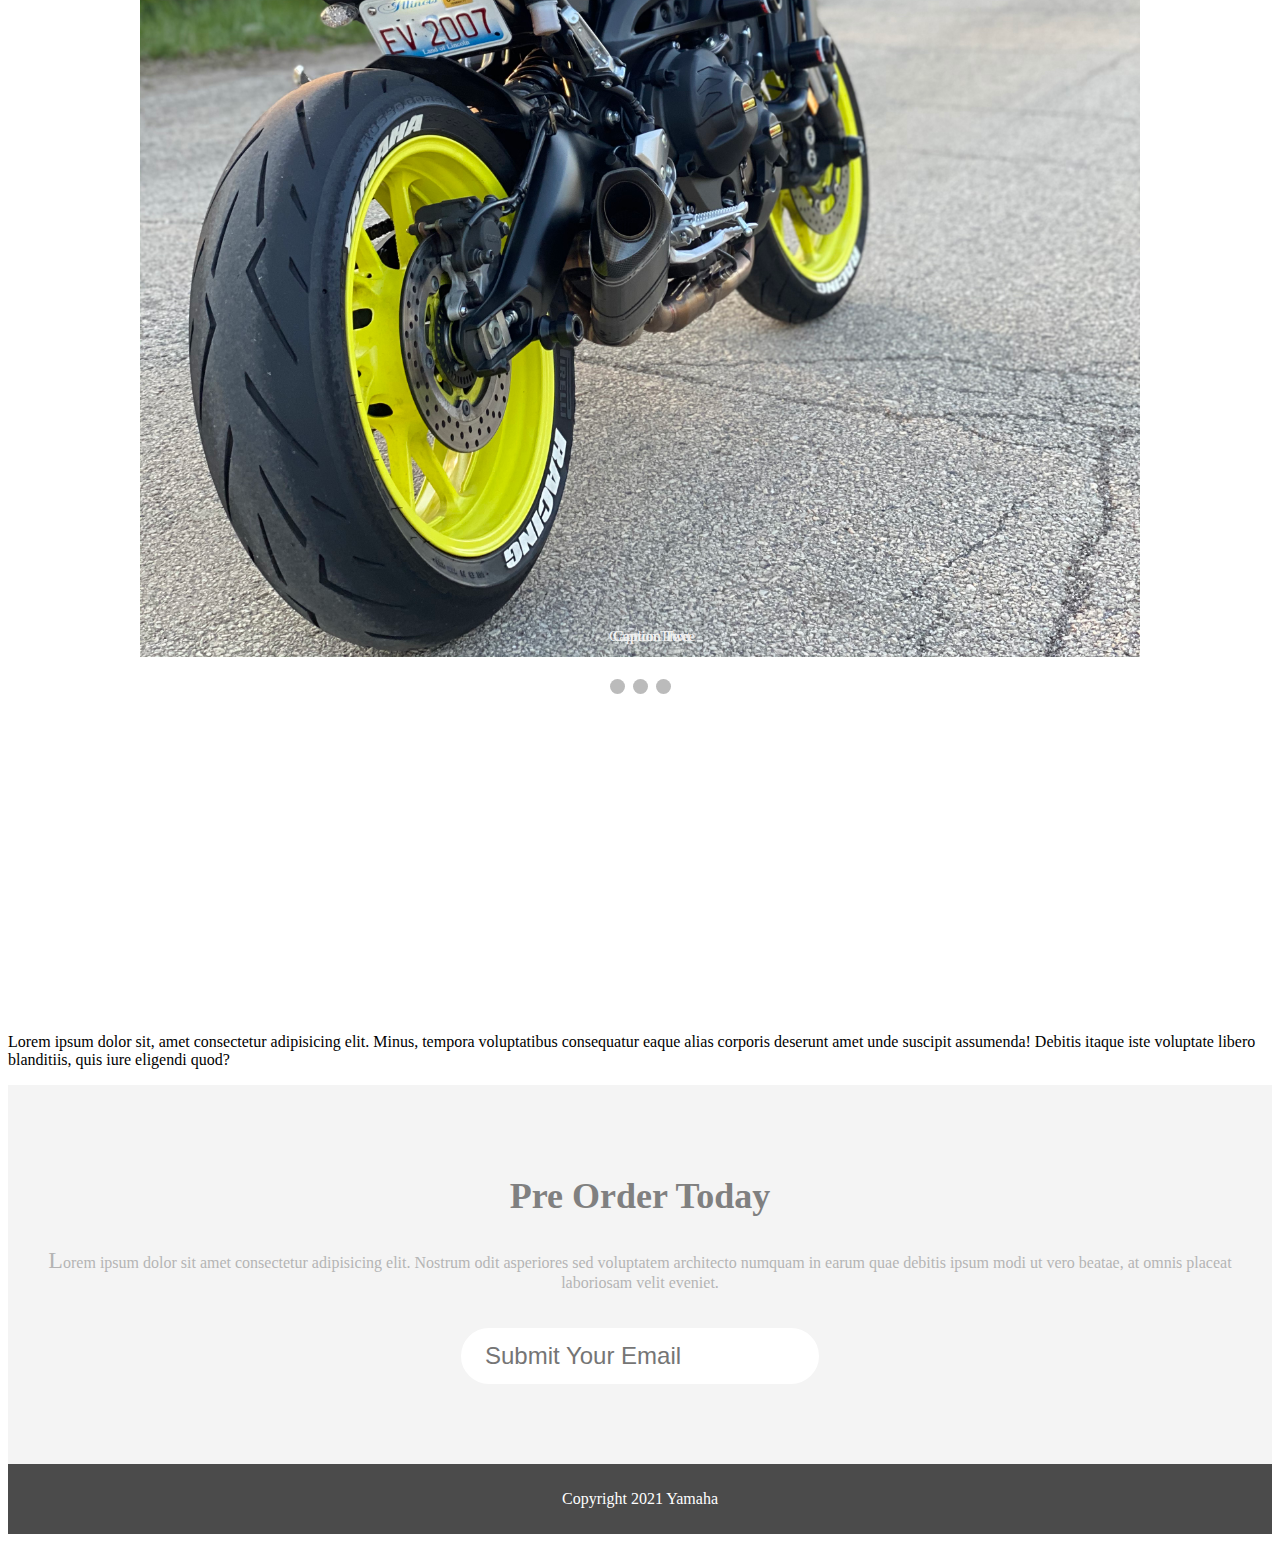
==== commit 46c29a4c: "photos toggling" ====
--- a/index.html
+++ b/index.html
@@ -6,7 +6,7 @@
  
   <title>Yamaha Release</title>
 </head>
-<script>
+<script src="index.js">
 
 </script>
 <body>
--- a/styles.css
+++ b/styles.css
@@ -1,4 +1,4 @@
-body,  li, h1, h2, a{
+/* body,  li, h1, h2, a{
     margin: 0;
     padding: 0;
     font-family: arial ;
@@ -257,7 +257,7 @@
      width: 300px;
      border-color: black;
      border-style: solid;
- }
+ } */
 
  /* Caruselle */
 
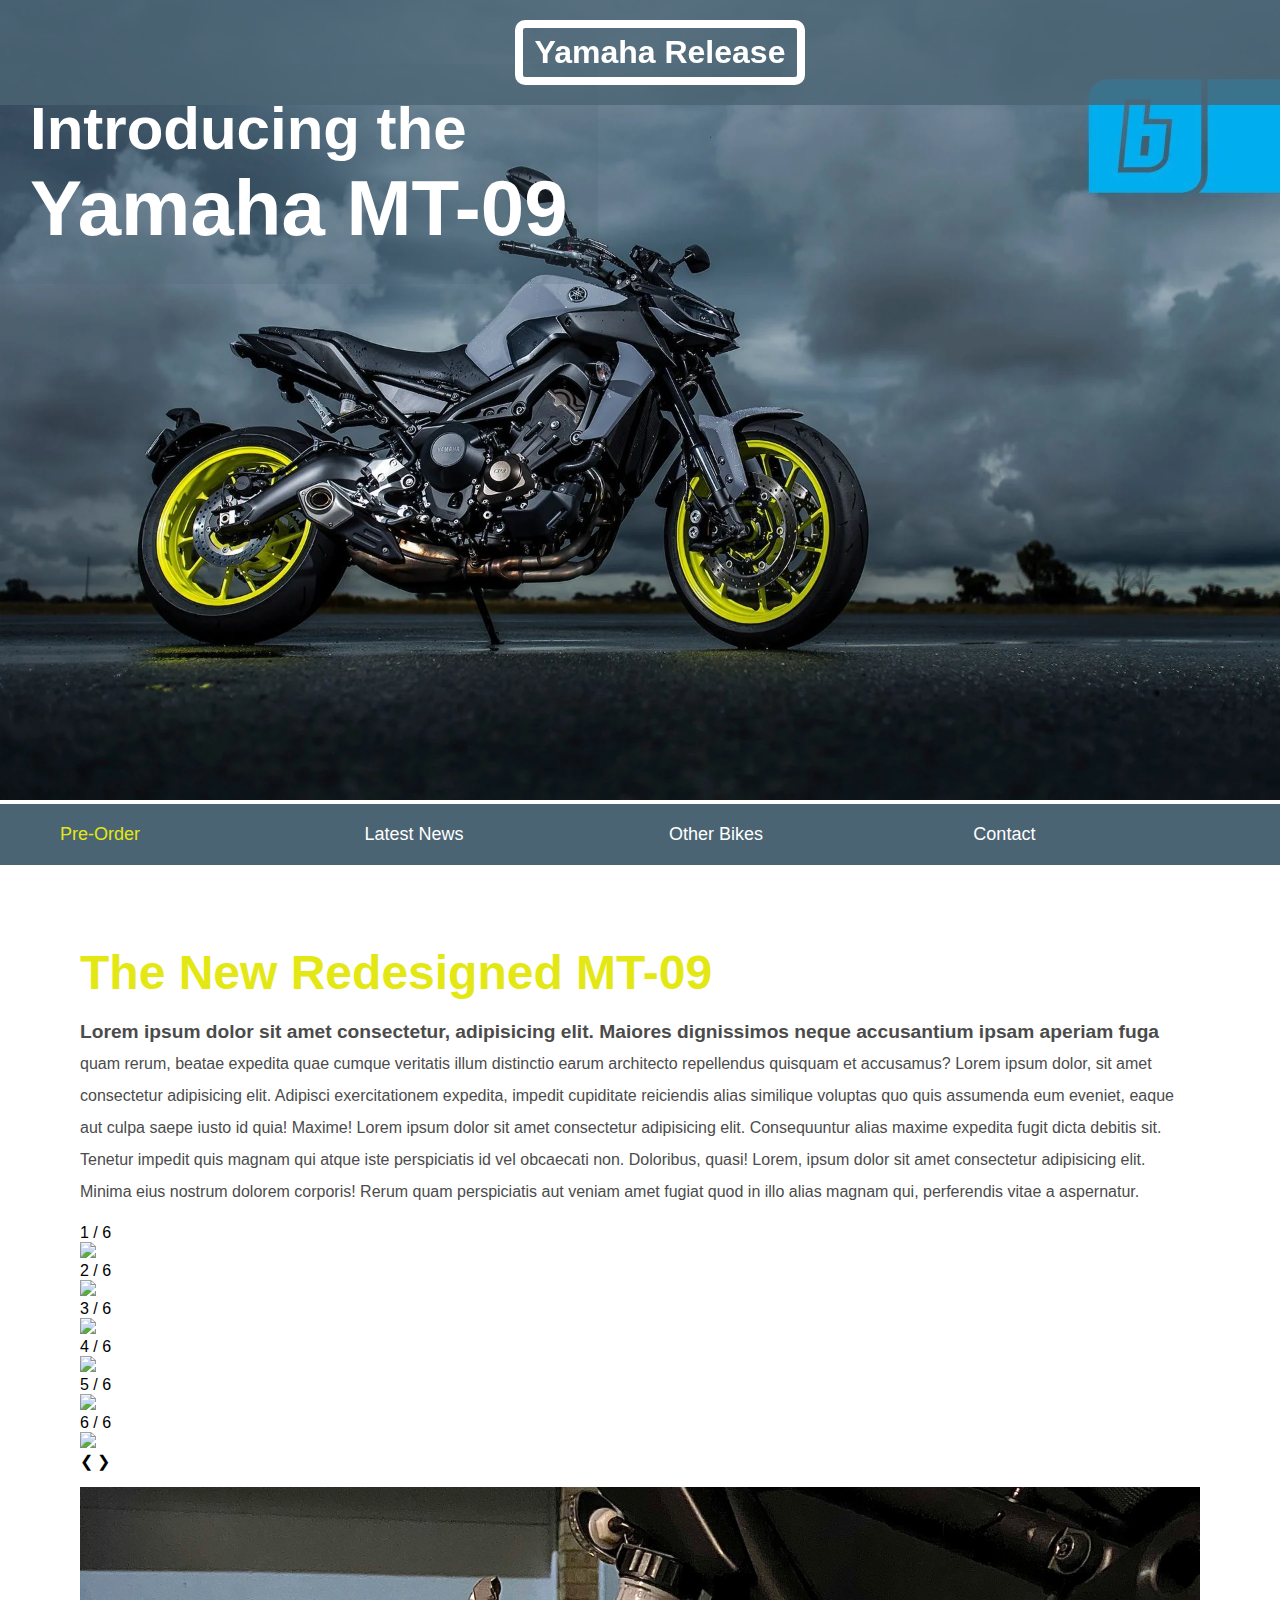
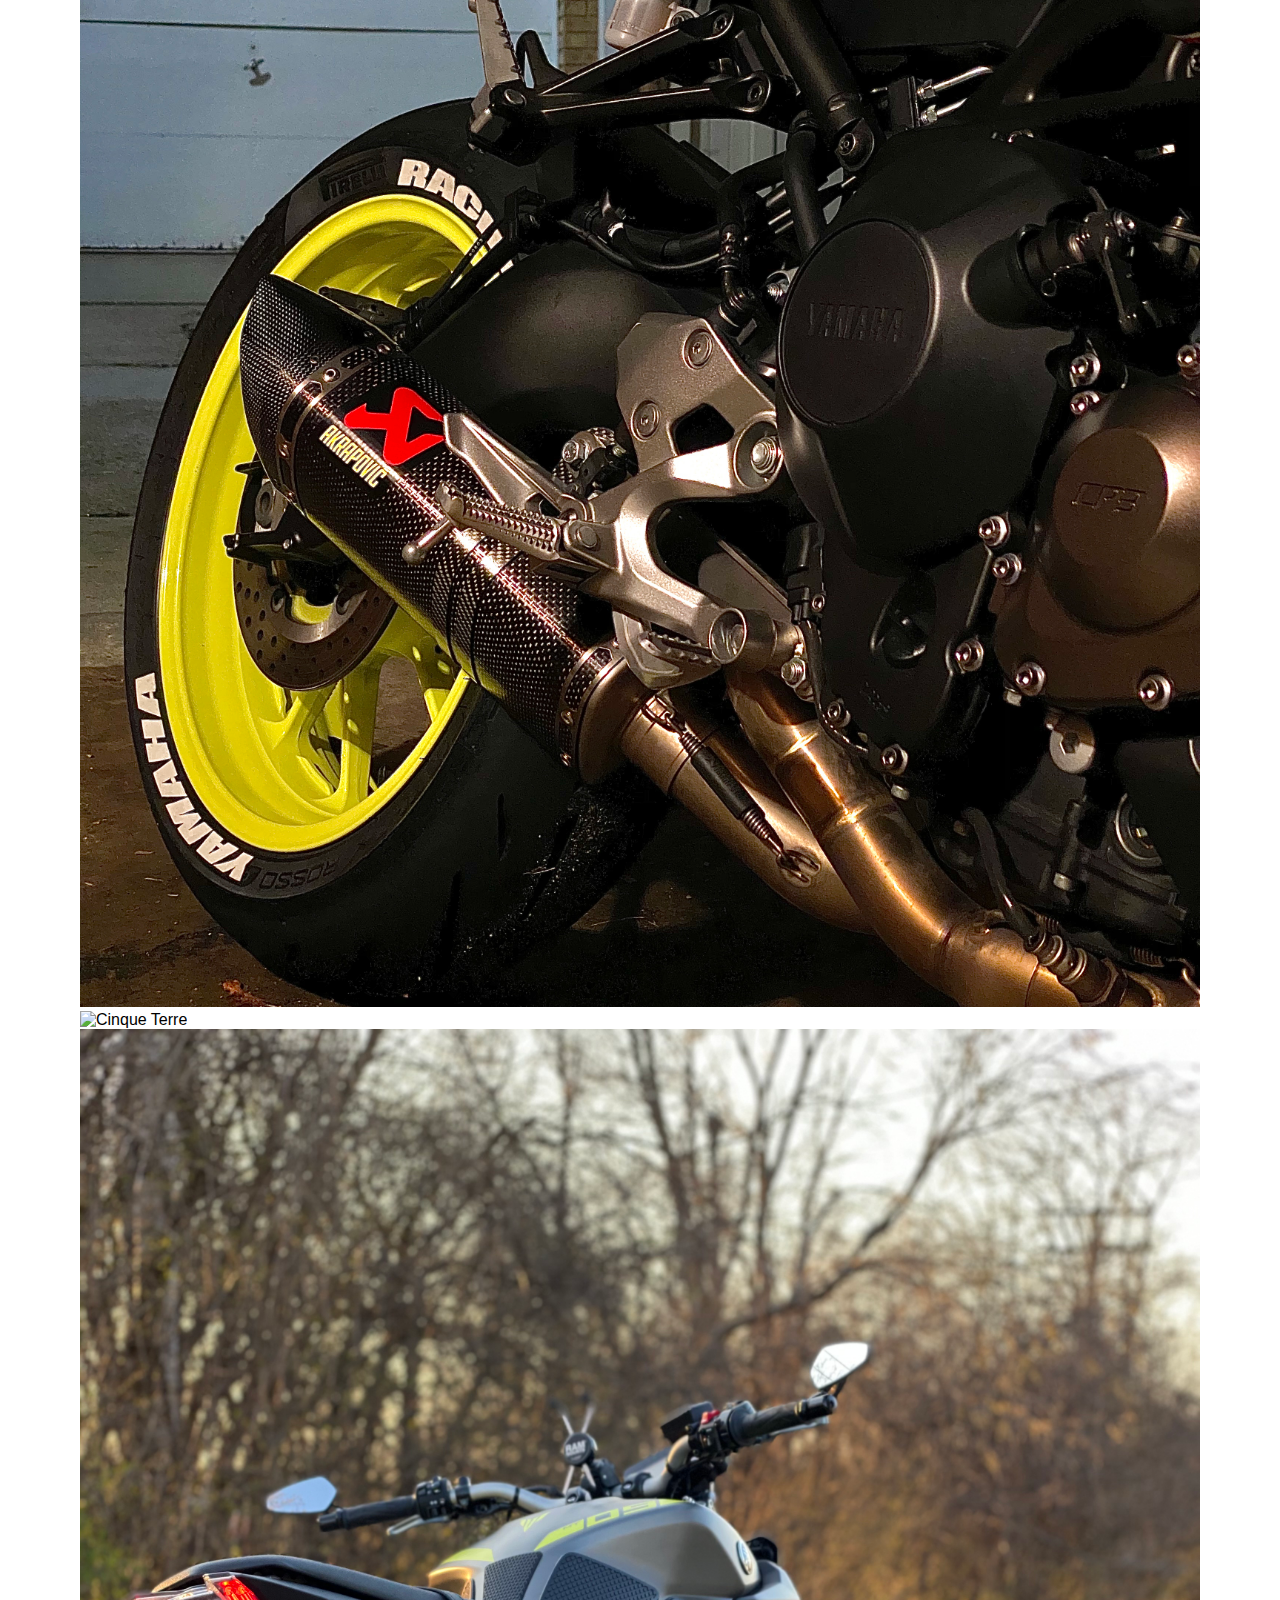
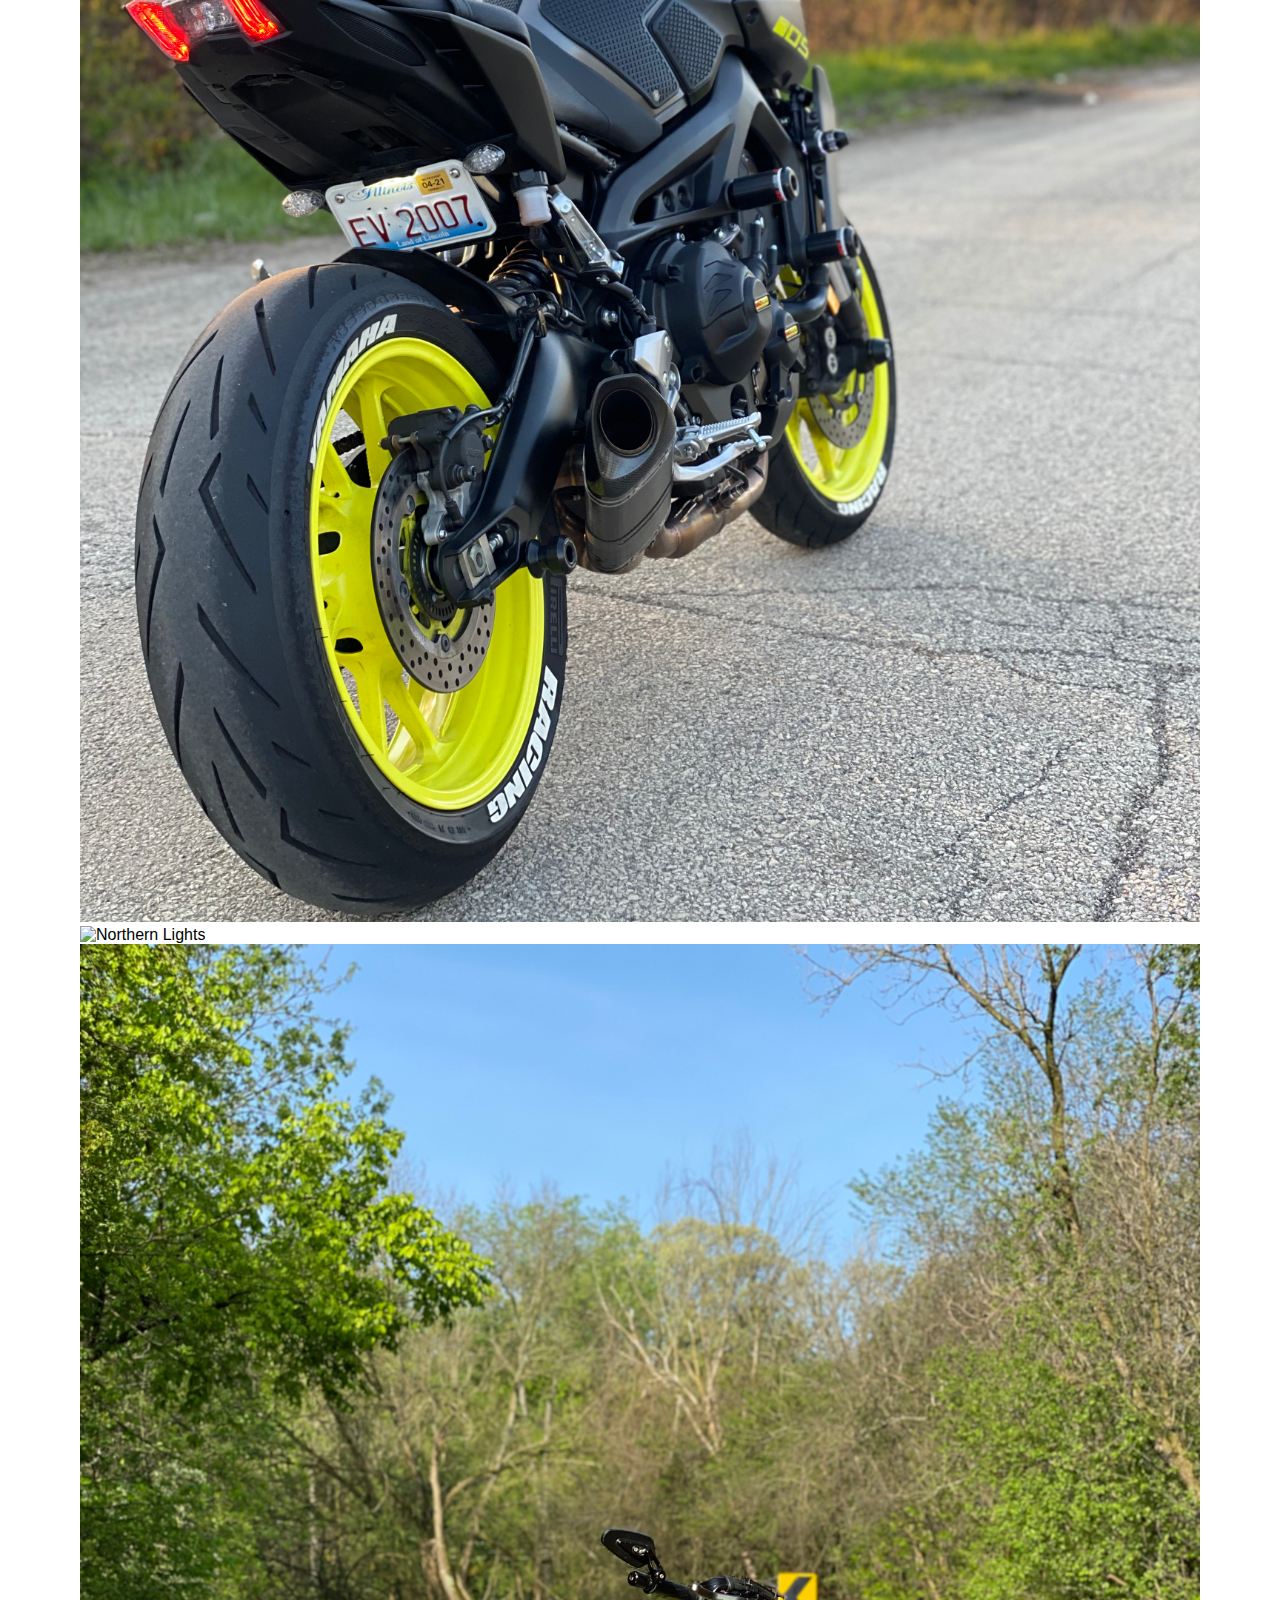
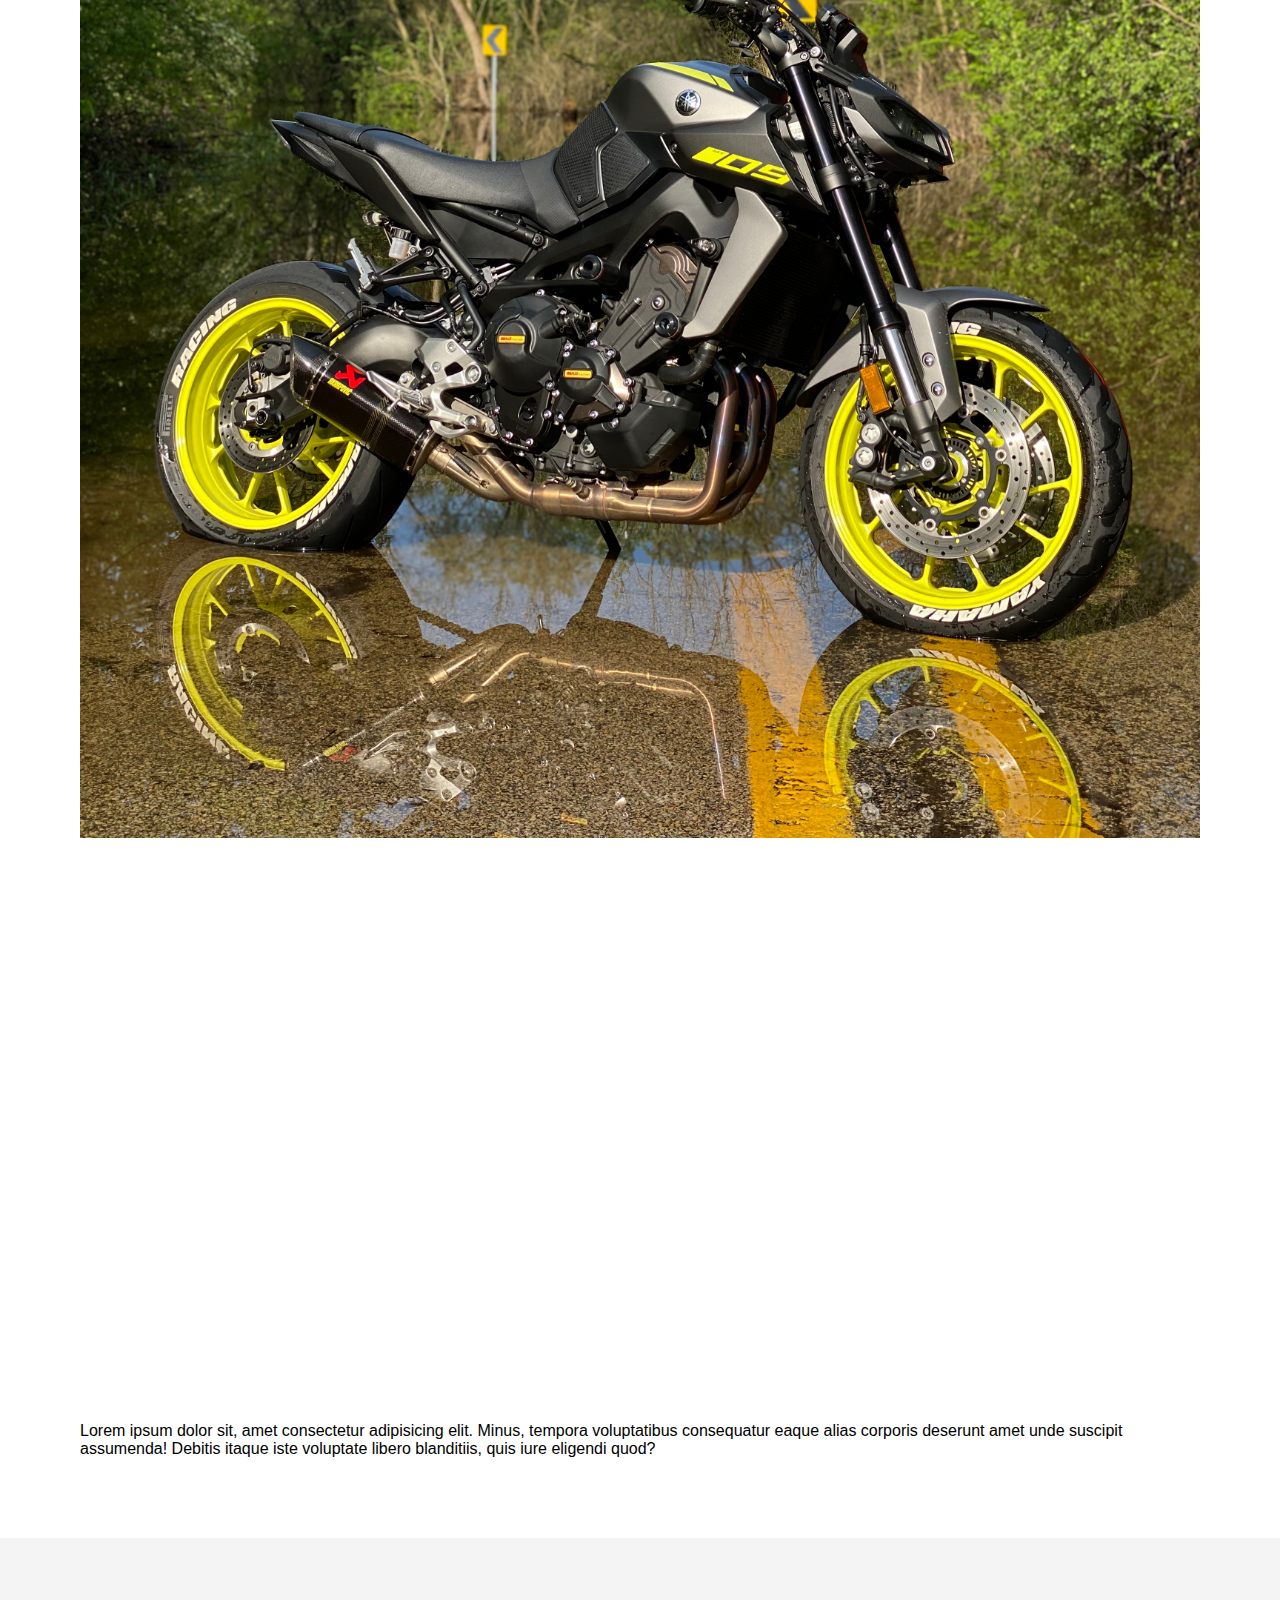
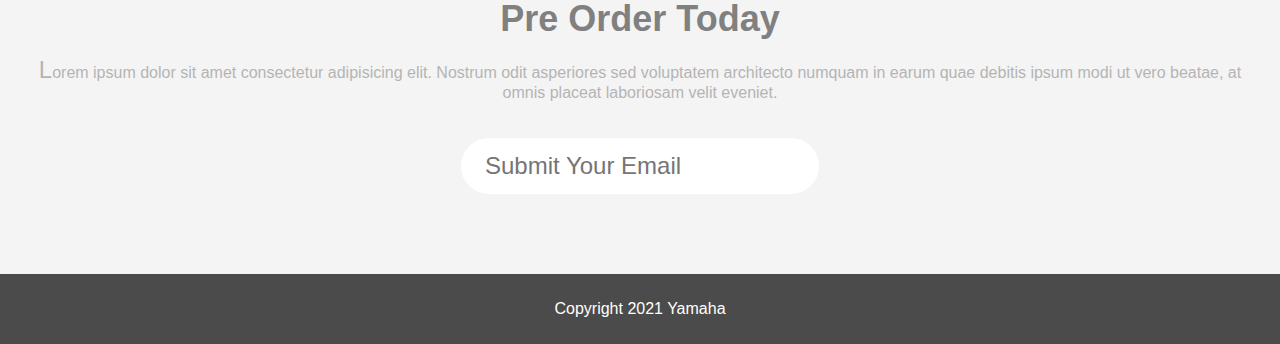
==== commit 4a8a4cef: "WIP slides on order pg" ====
--- a/index.html
+++ b/index.html
@@ -41,40 +41,70 @@
                    sit. Tenetur impedit quis magnam qui atque iste perspiciatis id vel obcaecati non. 
                    Doloribus, quasi! Lorem, ipsum dolor sit amet consectetur adipisicing elit. Minima eius nostrum dolorem corporis! Rerum quam perspiciatis aut veniam amet fugiat quod in illo alias magnam qui, perferendis vitae a aspernatur.</p>
         </article>
+        <!-- Container for the image gallery -->
+<div class="container">
 
-        <!-- Slideshow container -->
-<div class="slideshow-container">
-
-    <!-- Full-width images with number and caption text -->
-    <div class="mySlides fade">
-      <div class="numbertext">1 / 3</div>
-      <img src="images/IMG_0535.jpg" style="width:100%">
-      <div class="text">Caption Text</div>
+    <!-- Full-width images with number text -->
+    <div class="mySlides">
+      <div class="numbertext">1 / 6</div>
+        <img src="img_woods_wide.jpg" style="width:100%">
     </div>
   
-    <div class="mySlides fade">
-      <div class="numbertext">2 / 3</div>
-      <img src="images/IMG_1356.jpg" style="width:100%">
-      <div class="text">Caption Two</div>
+    <div class="mySlides">
+      <div class="numbertext">2 / 6</div>
+        <img src="img_5terre_wide.jpg" style="width:100%">
     </div>
   
-    <div class="mySlides fade">
-      <div class="numbertext">3 / 3</div>
-      <img src="images/IMG_1451.jpg" style="width:100%">
-      <div class="text">Caption Three</div>
+    <div class="mySlides">
+      <div class="numbertext">3 / 6</div>
+        <img src="img_mountains_wide.jpg" style="width:100%">
+    </div>
+  
+    <div class="mySlides">
+      <div class="numbertext">4 / 6</div>
+        <img src="img_lights_wide.jpg" style="width:100%">
+    </div>
+  
+    <div class="mySlides">
+      <div class="numbertext">5 / 6</div>
+        <img src="img_nature_wide.jpg" style="width:100%">
+    </div>
+  
+    <div class="mySlides">
+      <div class="numbertext">6 / 6</div>
+        <img src="img_snow_wide.jpg" style="width:100%">
     </div>
   
     <!-- Next and previous buttons -->
     <a class="prev" onclick="plusSlides(-1)">&#10094;</a>
     <a class="next" onclick="plusSlides(1)">&#10095;</a>
-  </div>
-  <br>
   
-  <!-- The dots/circles -->
-  <div style="text-align:center">
-    <span class="dot" onclick="currentSlide(1)"></span>
-    <span class="dot" onclick="currentSlide(2)"></span>
-    <span class="dot" onclick="currentSlide(3)"></span>
+    <!-- Image text -->
+    <div class="caption-container">
+      <p id="caption"></p>
+    </div>
+  
+    <!-- Thumbnail images -->
+    <div class="row">
+      <div class="column">
+        <img class="demo cursor" src="images/IMG_0535.jpg" style="width:100%" onclick="currentSlide(1)" alt="The Woods">
+      </div>
+      <div class="column">
+        <img class="demo cursor" src="images/IMG_1356.jpg style="width:100%" onclick="currentSlide(2)" alt="Cinque Terre">
+      </div>
+      <div class="column">
+        <img class="demo cursor" src="images/IMG_1451.jpg" style="width:100%" onclick="currentSlide(3)" alt="Mountains and fjords">
+      </div>
+      <div class="column">
+        <img class="demo cursor" src="images/IMG_1716.jpg" style="width:100%" onclick="currentSlide(4)" alt="Northern Lights">
+      </div>
+      <div class="column">
+        <img class="demo cursor" src="images/IMG_2050.jpg" style="width:100%" onclick="currentSlide(5)" alt="Nature and sunrise">
+      </div>
+      <!-- <div class="column">
+        <img class="demo cursor" src="img_snow.jpg" style="width:100%" onclick="currentSlide(6)" alt="Snowy Mountains">
+      </div> -->
+    </div>
   </div>
         <!-- <ul class="images">
          <li><img src="images/IMG_1356.jpg" alt="thumbnail-1"></li> -->
--- a/styles.css
+++ b/styles.css
@@ -1,4 +1,4 @@
-/* body,  li, h1, h2, a{
+body,  li, h1, h2, a{
     margin: 0;
     padding: 0;
     font-family: arial ;
@@ -257,101 +257,5 @@
      width: 300px;
      border-color: black;
      border-style: solid;
- } */
-
- /* Caruselle */
-
- * {box-sizing:border-box}
-
-/* Slideshow container */
-.slideshow-container {
-  max-width: 1000px;
-  position: relative;
-  margin: auto;
-}
-
-/* Hide the images by default */
-/* .mySlides {
-  display: none;
-} */
-
-/* Next & previous buttons */
-.prev, .next {
-  cursor: pointer;
-  position: absolute;
-  top: 50%;
-  width: auto;
-  margin-top: -22px;
-  padding: 16px;
-  color: white;
-  font-weight: bold;
-  font-size: 18px;
-  transition: 0.6s ease;
-  border-radius: 0 3px 3px 0;
-  user-select: none;
-}
-
-/* Position the "next button" to the right */
-.next {
-  right: 0;
-  border-radius: 3px 0 0 3px;
-}
-
-/* On hover, add a black background color with a little bit see-through */
-.prev:hover, .next:hover {
-  background-color: rgba(0,0,0,0.8);
-}
-
-/* Caption text */
-.text {
-  color: #f2f2f2;
-  font-size: 15px;
-  padding: 8px 12px;
-  position: absolute;
-  bottom: 8px;
-  width: 100%;
-  text-align: center;
-}
-
-/* Number text (1/3 etc) */
-.numbertext {
-  color: #f2f2f2;
-  font-size: 12px;
-  padding: 8px 12px;
-  position: absolute;
-  top: 0;
-}
-
-/* The dots/bullets/indicators */
-.dot {
-  cursor: pointer;
-  height: 15px;
-  width: 15px;
-  margin: 0 2px;
-  background-color: #bbb;
-  border-radius: 50%;
-  display: inline-block;
-  transition: background-color 0.6s ease;
-}
-
-.active, .dot:hover {
-  background-color: #717171;
-}
-
-/* Fading animation */
-.fade {
-  -webkit-animation-name: fade;
-  -webkit-animation-duration: 1.5s;
-  animation-name: fade;
-  animation-duration: 1.5s;
-}
-
-@-webkit-keyframes fade {
-  from {opacity: .4}
-  to {opacity: 1}
-}
-
-@keyframes fade {
-  from {opacity: .4}
-  to {opacity: 1}
-}
+ }
+ 
